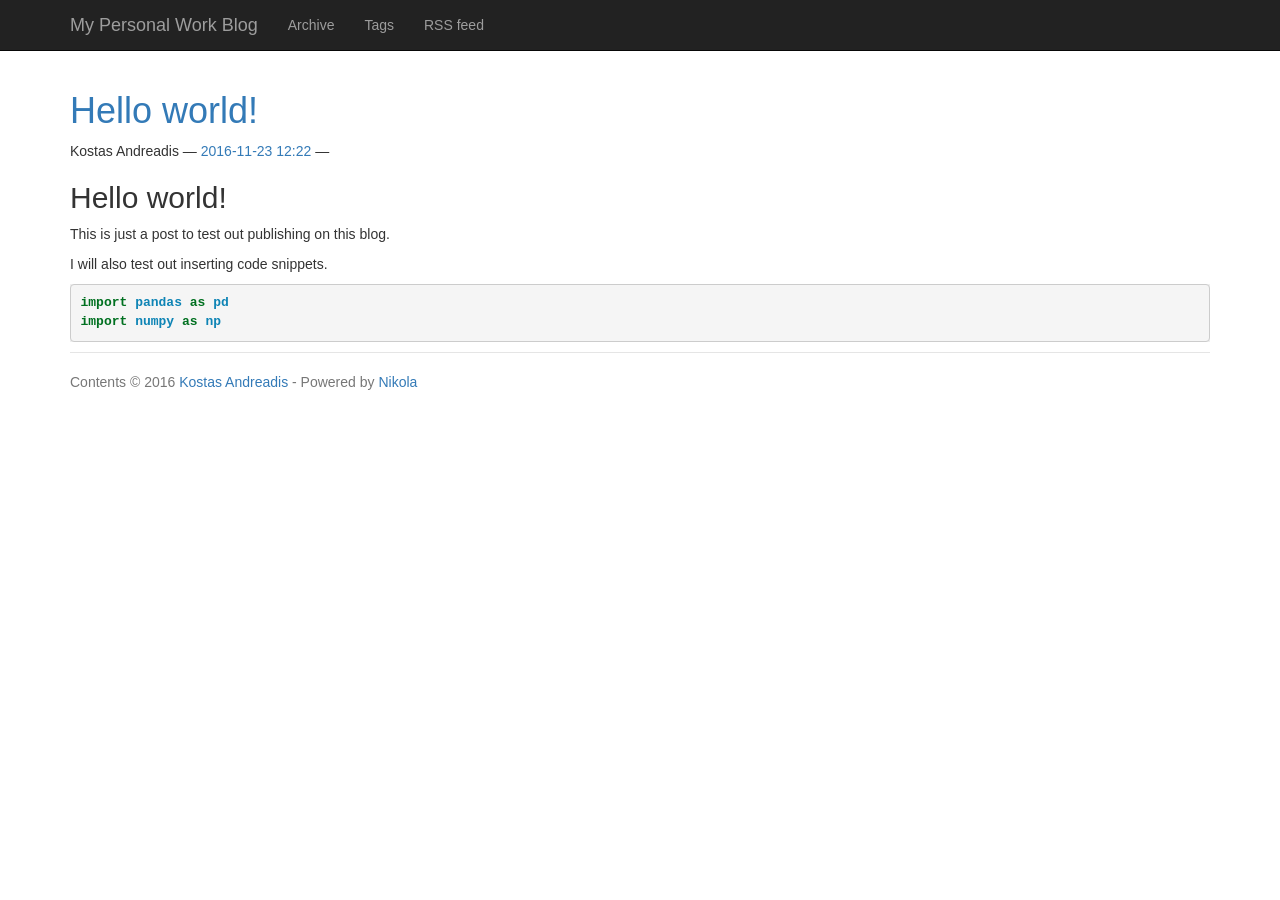
==== index.html @ 7d4afcfc "Nikola auto commit. Source commit: dacf2642b8cfb8284711e31832c5129d3dace726 Nikola version: 7.8.1" ====
<!DOCTYPE html>
<html prefix="og: http://ogp.me/ns# article: http://ogp.me/ns/article# " lang="en">
<head>
<meta charset="utf-8">
<meta name="description" content="Blogging about my work projects.">
<meta name="viewport" content="width=device-width, initial-scale=1">
<title>My Personal Work Blog</title>
<link href="assets/css/all-nocdn.css" rel="stylesheet" type="text/css">
<meta content="#5670d4" name="theme-color">
<link rel="alternate" type="application/rss+xml" title="RSS" href="rss.xml">
<link rel="canonical" href="https://kandread.github.io/">
<!--[if lt IE 9]><script src="assets/js/html5.js"></script><![endif]--><link rel="prefetch" href="posts/hello-world/" type="text/html">
</head>
<body>
<a href="#content" class="sr-only sr-only-focusable">Skip to main content</a>

<!-- Menubar -->

<nav class="navbar navbar-inverse navbar-static-top"><div class="container">
<!-- This keeps the margins nice -->
        <div class="navbar-header">
            <button type="button" class="navbar-toggle collapsed" data-toggle="collapse" data-target="#bs-navbar" aria-controls="bs-navbar" aria-expanded="false">
            <span class="sr-only">Toggle navigation</span>
            <span class="icon-bar"></span>
            <span class="icon-bar"></span>
            <span class="icon-bar"></span>
            </button>
            <a class="navbar-brand" href="https://kandread.github.io/">

                <span id="blog-title">My Personal Work Blog</span>
            </a>
        </div>
<!-- /.navbar-header -->
        <div class="collapse navbar-collapse" id="bs-navbar" aria-expanded="false">
            <ul class="nav navbar-nav">
<li>
<a href="archive.html">Archive</a>
                </li>
<li>
<a href="categories/">Tags</a>
                </li>
<li>
<a href="rss.xml">RSS feed</a>

                
            </li>
</ul>
<ul class="nav navbar-nav navbar-right"></ul>
</div>
<!-- /.navbar-collapse -->
    </div>
<!-- /.container -->
</nav><!-- End of Menubar --><div class="container" id="content" role="main">
    <div class="body-content">
        <!--Body content-->
        <div class="row">
            
            

    
<div class="postindex">
    <article class="h-entry post-text"><header><h1 class="p-name entry-title"><a href="posts/hello-world/" class="u-url">Hello world!</a></h1>
        <div class="metadata">
            <p class="byline author vcard"><span class="byline-name fn">
                Kostas Andreadis
            </span></p>
            <p class="dateline"><a href="posts/hello-world/" rel="bookmark"><time class="published dt-published" datetime="2016-11-23T12:22:58-08:00" title="2016-11-23 12:22">2016-11-23 12:22</time></a></p>
                <p class="commentline">
        


        </p>
</div>
    </header><div class="e-content entry-content">
    <div id="outline-container-sec-1" class="outline-2">
<h2 id="sec-1">Hello world!</h2>
<div class="outline-text-2" id="text-1">
<p>
This is just a post to test out publishing on this blog.
</p>

<p>
I will also test out inserting code snippets.
</p>
<div class="highlight"><pre><span></span><span class="kn">import</span> <span class="nn">pandas</span> <span class="kn">as</span> <span class="nn">pd</span>
<span class="kn">import</span> <span class="nn">numpy</span> <span class="kn">as</span> <span class="nn">np</span>
</pre></div>
</div>
</div>
    </div>
    </article>
</div>



        





        </div>
        <!--End of body content-->

        <footer id="footer">
            Contents © 2016         <a href="mailto:kandread@jpl.nasa.gov">Kostas Andreadis</a> - Powered by         <a href="https://getnikola.com" rel="nofollow">Nikola</a>         
            
        </footer>
</div>
</div>


            <script src="assets/js/all-nocdn.js"></script><script>$('a.image-reference:not(.islink) img:not(.islink)').parent().colorbox({rel:"gal",maxWidth:"100%",maxHeight:"100%",scalePhotos:true});</script><!-- fancy dates --><script>
    moment.locale("en");
    fancydates(0, "YYYY-MM-DD HH:mm");
    </script><!-- end fancy dates -->
</body>
</html>
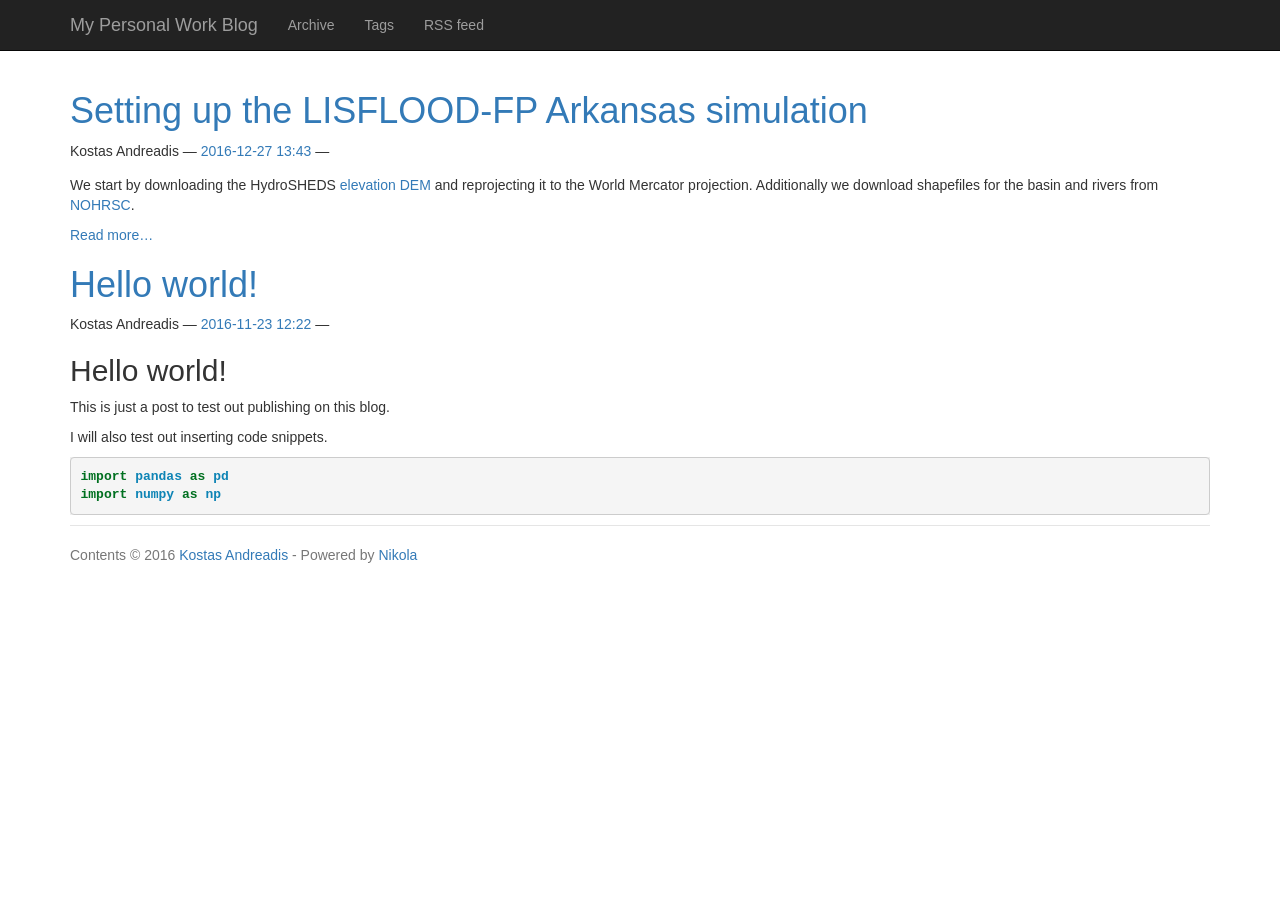
==== commit 6e9fb06e: "Nikola auto commit. Source commit: 75a4c5578ba6a57d012f65ddb4947129bf4feff3 Nikola version: 7.8.1" ====
--- a/index.html
+++ b/index.html
@@ -1,5 +1,8 @@
 <!DOCTYPE html>
-<html prefix="og: http://ogp.me/ns# article: http://ogp.me/ns/article# " lang="en">
+<html prefix="
+og: http://ogp.me/ns#
+article: http://ogp.me/ns/article#
+" lang="en">
 <head>
 <meta charset="utf-8">
 <meta name="description" content="Blogging about my work projects.">
@@ -9,7 +12,7 @@
 <meta content="#5670d4" name="theme-color">
 <link rel="alternate" type="application/rss+xml" title="RSS" href="rss.xml">
 <link rel="canonical" href="https://kandread.github.io/">
-<!--[if lt IE 9]><script src="assets/js/html5.js"></script><![endif]--><link rel="prefetch" href="posts/hello-world/" type="text/html">
+<!--[if lt IE 9]><script src="assets/js/html5.js"></script><![endif]--><link rel="prefetch" href="posts/Setting-up-the-LISFLOOD-FP-Arkansas-simulation/" type="text/html">
 </head>
 <body>
 <a href="#content" class="sr-only sr-only-focusable">Skip to main content</a>
@@ -55,23 +58,35 @@
         <!--Body content-->
         <div class="row">
             
-            
-
     
 <div class="postindex">
-    <article class="h-entry post-text"><header><h1 class="p-name entry-title"><a href="posts/hello-world/" class="u-url">Hello world!</a></h1>
+    <article class="h-entry post-text"><header><h1 class="p-name entry-title"><a href="posts/Setting-up-the-LISFLOOD-FP-Arkansas-simulation/" class="u-url">Setting up the LISFLOOD-FP Arkansas simulation</a></h1>
+        <div class="metadata">
+            <p class="byline author vcard"><span class="byline-name fn">
+                Kostas Andreadis
+            </span></p>
+            <p class="dateline"><a href="posts/Setting-up-the-LISFLOOD-FP-Arkansas-simulation/" rel="bookmark"><time class="published dt-published" datetime="2016-12-27T13:43:00-08:00" title="2016-12-27 13:43">2016-12-27 13:43</time></a></p>
+                <p class="commentline">        
+
+        </p>
+</div>
+    </header><div class="p-summary entry-summary">
+    <div>
+<p>We start by downloading the HydroSHEDS <a class="reference external" href="http://earlywarning.usgs.gov/hydrodata/sa_30s_zip_grid/na_dem_30s_grid.zip">elevation DEM</a> and reprojecting it to the World Mercator projection. Additionally we download shapefiles for the basin and rivers from <a class="reference external" href="http://www.nohrsc.noaa.gov/gisdatasets/">NOHRSC</a>.</p>
+<p class="more"><a href="posts/Setting-up-the-LISFLOOD-FP-Arkansas-simulation/">Read more…</a></p>
+</div>
+    </div>
+    </article><article class="h-entry post-text"><header><h1 class="p-name entry-title"><a href="posts/hello-world/" class="u-url">Hello world!</a></h1>
         <div class="metadata">
             <p class="byline author vcard"><span class="byline-name fn">
                 Kostas Andreadis
             </span></p>
             <p class="dateline"><a href="posts/hello-world/" rel="bookmark"><time class="published dt-published" datetime="2016-11-23T12:22:58-08:00" title="2016-11-23 12:22">2016-11-23 12:22</time></a></p>
-                <p class="commentline">
-        
-
+                <p class="commentline">        
 
         </p>
 </div>
-    </header><div class="e-content entry-content">
+    </header><div class="p-summary entry-summary">
     <div id="outline-container-sec-1" class="outline-2">
 <h2 id="sec-1">Hello world!</h2>
 <div class="outline-text-2" id="text-1">
@@ -91,12 +106,7 @@
     </article>
 </div>
 
-
-
         
-
-
-
 
 
         </div>
@@ -109,7 +119,6 @@
 </div>
 </div>
 
-
             <script src="assets/js/all-nocdn.js"></script><script>$('a.image-reference:not(.islink) img:not(.islink)').parent().colorbox({rel:"gal",maxWidth:"100%",maxHeight:"100%",scalePhotos:true});</script><!-- fancy dates --><script>
     moment.locale("en");
     fancydates(0, "YYYY-MM-DD HH:mm");
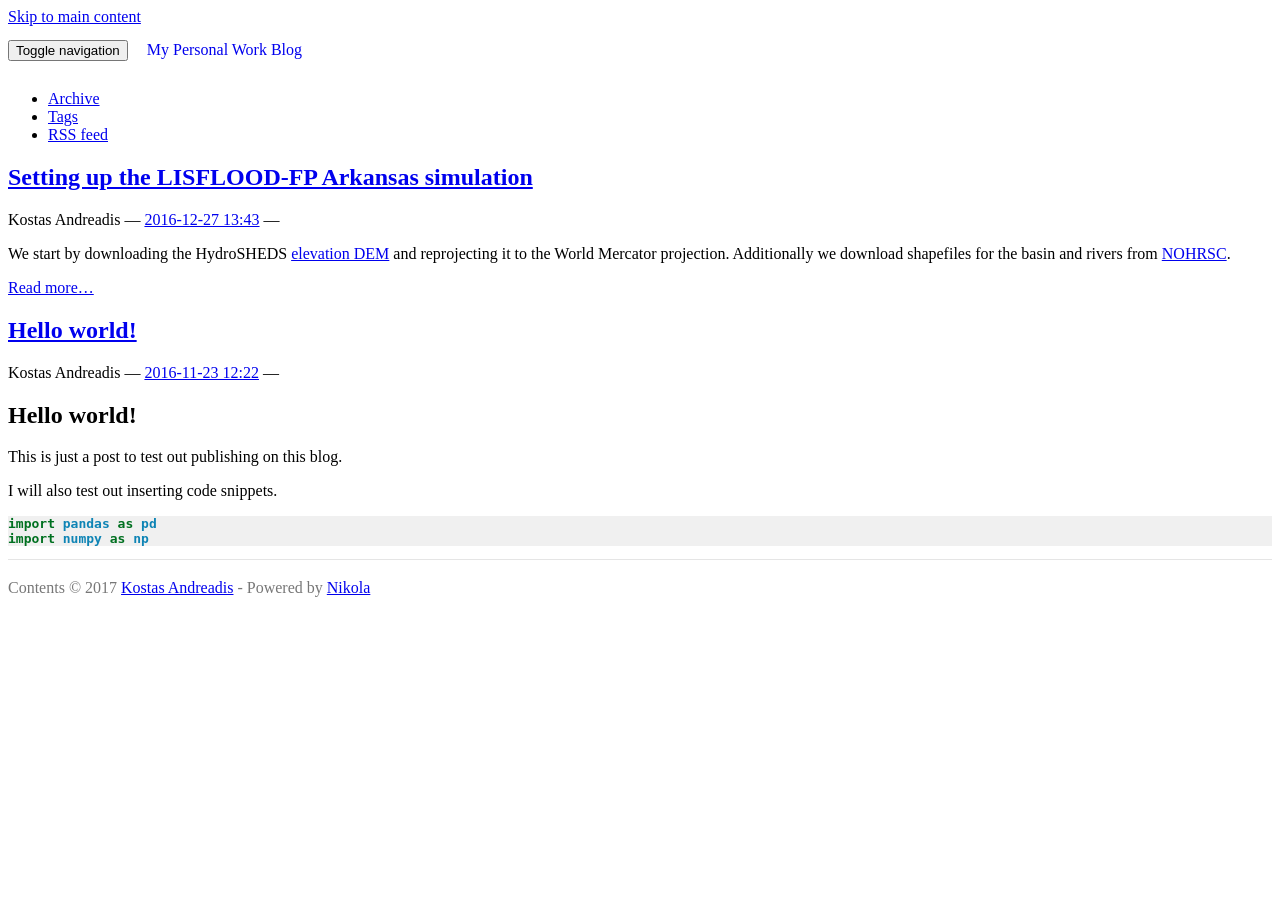
==== commit 45178a2b: "Nikola auto commit. Source commit: 9ade28f0e54c2b08a1e33cf500ad606d02d4f9c9 Nikola version: 7.8.3" ====
--- a/index.html
+++ b/index.html
@@ -8,8 +8,14 @@
 <meta name="description" content="Blogging about my work projects.">
 <meta name="viewport" content="width=device-width, initial-scale=1">
 <title>My Personal Work Blog</title>
-<link href="assets/css/all-nocdn.css" rel="stylesheet" type="text/css">
-<meta content="#5670d4" name="theme-color">
+<link href="assets/css/bootstrap.min.css" rel="stylesheet" type="text/css">
+<link href="assets/css/rst.css" rel="stylesheet" type="text/css">
+<link href="assets/css/code.css" rel="stylesheet" type="text/css">
+<link href="assets/css/colorbox.css" rel="stylesheet" type="text/css">
+<link href="assets/css/theme.css" rel="stylesheet" type="text/css">
+<link href="assets/css/custom.css" rel="stylesheet" type="text/css">
+<meta name="theme-color" content="#5670d4">
+<meta name="generator" content="Nikola (getnikola.com)">
 <link rel="alternate" type="application/rss+xml" title="RSS" href="rss.xml">
 <link rel="canonical" href="https://kandread.github.io/">
 <!--[if lt IE 9]><script src="assets/js/html5.js"></script><![endif]--><link rel="prefetch" href="posts/Setting-up-the-LISFLOOD-FP-Arkansas-simulation/" type="text/html">
@@ -113,13 +119,13 @@
         <!--End of body content-->
 
         <footer id="footer">
-            Contents © 2016         <a href="mailto:kandread@jpl.nasa.gov">Kostas Andreadis</a> - Powered by         <a href="https://getnikola.com" rel="nofollow">Nikola</a>         
+            Contents © 2017         <a href="mailto:kandread@jpl.nasa.gov">Kostas Andreadis</a> - Powered by         <a href="https://getnikola.com" rel="nofollow">Nikola</a>         
             
         </footer>
 </div>
 </div>
 
-            <script src="assets/js/all-nocdn.js"></script><script>$('a.image-reference:not(.islink) img:not(.islink)').parent().colorbox({rel:"gal",maxWidth:"100%",maxHeight:"100%",scalePhotos:true});</script><!-- fancy dates --><script>
+            <script src="assets/js/jquery.min.js"></script><script src="assets/js/bootstrap.min.js"></script><script src="assets/js/moment-with-locales.min.js"></script><script src="assets/js/fancydates.js"></script><script src="assets/js/jquery.colorbox-min.js"></script><script>$('a.image-reference:not(.islink) img:not(.islink)').parent().colorbox({rel:"gal",maxWidth:"100%",maxHeight:"100%",scalePhotos:true});</script><!-- fancy dates --><script>
     moment.locale("en");
     fancydates(0, "YYYY-MM-DD HH:mm");
     </script><!-- end fancy dates -->
--- a/assets/css/rst.css
+++ b/assets/css/rst.css
@@ -0,0 +1,330 @@
+/*
+:Author: David Goodger (goodger@python.org)
+:Id: $Id: html4css1.css 7614 2013-02-21 15:55:51Z milde $
+:Copyright: This stylesheet has been placed in the public domain.
+
+Default cascading style sheet for the HTML output of Docutils.
+
+See http://docutils.sf.net/docs/howto/html-stylesheets.html for how to
+customize this style sheet.
+*/
+
+/* used to remove borders from tables and images */
+.borderless, table.borderless td, table.borderless th {
+  border: 0 }
+
+table.borderless td, table.borderless th {
+  /* Override padding for "table.docutils td" with "! important".
+     The right padding separates the table cells. */
+  padding: 0 0.5em 0 0 ! important }
+
+.first {
+  /* Override more specific margin styles with "! important". */
+  margin-top: 0 ! important }
+
+.last, .with-subtitle {
+  margin-bottom: 0 ! important }
+
+.hidden {
+  display: none }
+
+a.toc-backref {
+  text-decoration: none ;
+  color: black }
+
+blockquote.epigraph {
+  margin: 2em 5em ; }
+
+object[type="image/svg+xml"], object[type="application/x-shockwave-flash"] {
+  overflow: hidden;
+}
+
+div.abstract {
+  margin: 2em 5em }
+
+div.abstract p.topic-title {
+  font-weight: bold ;
+  text-align: center }
+
+div.admonition, div.attention, div.caution, div.danger, div.error,
+div.hint, div.important, div.note, div.tip, div.warning, div.sidebar {
+/* stolen from Boostrap 3 (.panel .panel-default) */
+  margin-bottom: 20px;
+  background-color: #fff;
+  border: 1px solid #ddd;
+  border-radius: 4px;
+  -webkit-box-shadow: 0 1px 1px rgba(0, 0, 0, .05);
+          box-shadow: 0 1px 1px rgba(0, 0, 0, .05);
+  padding: 0 15px 15px 15px;
+}
+
+div.attention, div.caution, div.danger, div.error, div.warning {
+  /* stolen from Boostrap 3 (.panel .panel-danger) */
+  border-color: #EBCCD1;
+}
+
+div.admonition p.admonition-title, div.hint p.admonition-title,
+div.important p.admonition-title, div.note p.admonition-title,
+div.tip p.admonition-title, div.sidebar p.sidebar-title,
+div.attention p.admonition-title, div.caution p.admonition-title,
+div.danger p.admonition-title, div.error p.admonition-title,
+div.warning p.admonition-title {
+/* stolen from Boostrap 3 (.panel .panel-default .panel-heading) */
+  font-size: 16px;
+  color: #333;
+  background-color: #F5F5F5;
+  padding: 10px 15px;
+  margin-left: -15px;
+  margin-right: -15px;
+  border-bottom: 1px solid rgba(0, 0, 0, 0);
+  border-top-left-radius: 3px;
+  border-top-right-radius: 3px;
+  color: #333;
+  background-color: #F5F5F5;
+  border-color: #DDD;
+}
+
+div.attention p.admonition-title, div.caution p.admonition-title,
+div.danger p.admonition-title, div.error p.admonition-title,
+div.warning p.admonition-title {
+  /* stolen from Boostrap 3 (.panel .panel-danger) */
+  color: #A94442;
+  background-color: #F2DEDE;
+  border-color: #EBCCD1;
+}
+
+/* Uncomment (and remove this text!) to get reduced vertical space in
+   compound paragraphs.
+div.compound .compound-first, div.compound .compound-middle {
+  margin-bottom: 0.5em }
+
+div.compound .compound-last, div.compound .compound-middle {
+  margin-top: 0.5em }
+*/
+
+div.dedication {
+  margin: 2em 5em ;
+  text-align: center ;
+  font-style: italic }
+
+div.dedication p.topic-title {
+  font-weight: bold ;
+  font-style: normal }
+
+div.figure {
+  margin-left: 2em ;
+  margin-right: 2em }
+
+div.footer, div.header {
+  clear: both;
+  font-size: smaller }
+
+div.line-block {
+  display: block ;
+  margin-top: 1em ;
+  margin-bottom: 1em }
+
+div.line-block div.line-block {
+  margin-top: 0 ;
+  margin-bottom: 0 ;
+  margin-left: 1.5em }
+
+
+html[dir="rtl"] div.line-block div.line-block {
+  margin-top: 0 ;
+  margin-bottom: 0 ;
+  margin-right: 1.5em  ;
+  margin-left: 0  ;
+}
+
+div.sidebar {
+  margin-left: 2em;
+  min-height: 20px;
+  width: 40% ;
+  float: right ;
+  clear: right }
+
+div.sidebar p.rubric {
+  font-size: medium }
+
+div.system-messages {
+  margin: 5em }
+
+div.system-messages h1 {
+  color: #a94442 }
+
+div.system-message {
+  border: 1px solid #ebccd1;
+  padding: 1em }
+
+div.system-message p.system-message-title {
+  color: #a94442 ;
+  font-weight: bold }
+
+div.topic {
+  margin: 2em }
+
+img.align-left, .figure.align-left, object.align-left {
+  clear: left ;
+  float: left ;
+  margin-right: 1em }
+
+img.align-right, .figure.align-right, object.align-right {
+  clear: right ;
+  float: right ;
+  margin-left: 1em }
+
+img.align-center, .figure.align-center, object.align-center {
+  display: block;
+  margin-left: auto;
+  margin-right: auto;
+}
+
+.align-left {
+  text-align: left }
+
+.align-center {
+  clear: both ;
+  text-align: center }
+
+.align-right {
+  text-align: right }
+
+/* reset inner alignment in figures */
+.figure.align-right {
+  text-align: inherit }
+
+/* div.align-center * { */
+/*   text-align: left } */
+
+ol.simple, ul.simple {
+  margin-bottom: 1em }
+
+ol.arabic {
+  list-style: decimal }
+
+ol.loweralpha {
+  list-style: lower-alpha }
+
+ol.upperalpha {
+  list-style: upper-alpha }
+
+ol.lowerroman {
+  list-style: lower-roman }
+
+ol.upperroman {
+  list-style: upper-roman }
+
+p.attribution {
+  text-align: right ;
+  margin-left: 50% }
+
+p.caption {
+  font-style: italic }
+
+p.credits {
+  font-style: italic ;
+  font-size: smaller }
+
+p.label {
+  white-space: nowrap }
+
+p.rubric {
+  font-weight: bold ;
+  font-size: larger ;
+  color: maroon ;
+  text-align: center }
+
+p.sidebar-subtitle {
+  font-weight: bold }
+
+p.topic-title {
+  font-weight: bold }
+
+pre.address {
+  margin-bottom: 0 ;
+  margin-top: 0 ;
+  font: inherit }
+
+pre.code .ln { color: grey; } /* line numbers */
+/*
+pre.code, code { background-color: #eeeeee }
+pre.code .comment, code .comment { color: #5C6576 }
+pre.code .keyword, code .keyword { color: #3B0D06; font-weight: bold }
+pre.code .literal.string, code .literal.string { color: #0C5404 }
+pre.code .name.builtin, code .name.builtin { color: #352B84 }
+pre.code .deleted, code .deleted { background-color: #DEB0A1}
+pre.code .inserted, code .inserted { background-color: #A3D289}
+*/
+
+span.classifier {
+  font-style: italic }
+
+span.classifier-delimiter {
+  font-weight: bold }
+
+span.option {
+  white-space: nowrap }
+
+span.pre {
+  white-space: pre }
+
+span.problematic {
+  color: red }
+
+span.section-subtitle {
+  /* font-size relative to parent (h1..h6 element) */
+  font-size: 80% }
+
+table.citation {
+  border-left: solid 1px gray;
+  margin-left: 1px }
+
+table.docinfo {
+  margin: 2em 4em }
+
+table.docutils {
+  margin-top: 0.5em ;
+  margin-bottom: 0.5em }
+
+table.footnote {
+  border-left: solid 1px black;
+  margin-left: 1px }
+
+table.docutils td, table.docutils th,
+table.docinfo td, table.docinfo th {
+  padding-left: 0.5em ;
+  padding-right: 0.5em ;
+  vertical-align: top }
+
+table.docutils th.field-name, table.docinfo th.docinfo-name {
+  font-weight: bold ;
+  text-align: left ;
+  white-space: nowrap ;
+  padding-left: 0 }
+
+/* "booktabs" style (no vertical lines) */
+table.docutils.booktabs {
+  border: 0px;
+  border-top: 2px solid;
+  border-bottom: 2px solid;
+  border-collapse: collapse;
+}
+table.docutils.booktabs * {
+  border: 0px;
+}
+table.docutils.booktabs th {
+  border-bottom: thin solid;
+  text-align: left;
+}
+
+h1 tt.docutils, h2 tt.docutils, h3 tt.docutils,
+h4 tt.docutils, h5 tt.docutils, h6 tt.docutils {
+  font-size: 100% }
+
+ul.auto-toc {
+  list-style-type: none }
+
+a.footnote-reference {
+     line-height: 0px;
+}
--- a/assets/css/code.css
+++ b/assets/css/code.css
@@ -0,0 +1,71 @@
+/* code.css file generated by Nikola */
+pre.code .hll { background-color: #ffffcc }
+pre.code  { background: #f8f8f8; }
+pre.code .c { color: #408080; font-style: italic } /* Comment */
+pre.code .err { border: 1px solid #FF0000 } /* Error */
+pre.code .k { color: #008000; font-weight: bold } /* Keyword */
+pre.code .o { color: #666666 } /* Operator */
+pre.code .ch { color: #408080; font-style: italic } /* Comment.Hashbang */
+pre.code .cm { color: #408080; font-style: italic } /* Comment.Multiline */
+pre.code .cp { color: #BC7A00 } /* Comment.Preproc */
+pre.code .cpf { color: #408080; font-style: italic } /* Comment.PreprocFile */
+pre.code .c1 { color: #408080; font-style: italic } /* Comment.Single */
+pre.code .cs { color: #408080; font-style: italic } /* Comment.Special */
+pre.code .gd { color: #A00000 } /* Generic.Deleted */
+pre.code .ge { font-style: italic } /* Generic.Emph */
+pre.code .gr { color: #FF0000 } /* Generic.Error */
+pre.code .gh { color: #000080; font-weight: bold } /* Generic.Heading */
+pre.code .gi { color: #00A000 } /* Generic.Inserted */
+pre.code .go { color: #888888 } /* Generic.Output */
+pre.code .gp { color: #000080; font-weight: bold } /* Generic.Prompt */
+pre.code .gs { font-weight: bold } /* Generic.Strong */
+pre.code .gu { color: #800080; font-weight: bold } /* Generic.Subheading */
+pre.code .gt { color: #0044DD } /* Generic.Traceback */
+pre.code .kc { color: #008000; font-weight: bold } /* Keyword.Constant */
+pre.code .kd { color: #008000; font-weight: bold } /* Keyword.Declaration */
+pre.code .kn { color: #008000; font-weight: bold } /* Keyword.Namespace */
+pre.code .kp { color: #008000 } /* Keyword.Pseudo */
+pre.code .kr { color: #008000; font-weight: bold } /* Keyword.Reserved */
+pre.code .kt { color: #B00040 } /* Keyword.Type */
+pre.code .m { color: #666666 } /* Literal.Number */
+pre.code .s { color: #BA2121 } /* Literal.String */
+pre.code .na { color: #7D9029 } /* Name.Attribute */
+pre.code .nb { color: #008000 } /* Name.Builtin */
+pre.code .nc { color: #0000FF; font-weight: bold } /* Name.Class */
+pre.code .no { color: #880000 } /* Name.Constant */
+pre.code .nd { color: #AA22FF } /* Name.Decorator */
+pre.code .ni { color: #999999; font-weight: bold } /* Name.Entity */
+pre.code .ne { color: #D2413A; font-weight: bold } /* Name.Exception */
+pre.code .nf { color: #0000FF } /* Name.Function */
+pre.code .nl { color: #A0A000 } /* Name.Label */
+pre.code .nn { color: #0000FF; font-weight: bold } /* Name.Namespace */
+pre.code .nt { color: #008000; font-weight: bold } /* Name.Tag */
+pre.code .nv { color: #19177C } /* Name.Variable */
+pre.code .ow { color: #AA22FF; font-weight: bold } /* Operator.Word */
+pre.code .w { color: #bbbbbb } /* Text.Whitespace */
+pre.code .mb { color: #666666 } /* Literal.Number.Bin */
+pre.code .mf { color: #666666 } /* Literal.Number.Float */
+pre.code .mh { color: #666666 } /* Literal.Number.Hex */
+pre.code .mi { color: #666666 } /* Literal.Number.Integer */
+pre.code .mo { color: #666666 } /* Literal.Number.Oct */
+pre.code .sa { color: #BA2121 } /* Literal.String.Affix */
+pre.code .sb { color: #BA2121 } /* Literal.String.Backtick */
+pre.code .sc { color: #BA2121 } /* Literal.String.Char */
+pre.code .dl { color: #BA2121 } /* Literal.String.Delimiter */
+pre.code .sd { color: #BA2121; font-style: italic } /* Literal.String.Doc */
+pre.code .s2 { color: #BA2121 } /* Literal.String.Double */
+pre.code .se { color: #BB6622; font-weight: bold } /* Literal.String.Escape */
+pre.code .sh { color: #BA2121 } /* Literal.String.Heredoc */
+pre.code .si { color: #BB6688; font-weight: bold } /* Literal.String.Interpol */
+pre.code .sx { color: #008000 } /* Literal.String.Other */
+pre.code .sr { color: #BB6688 } /* Literal.String.Regex */
+pre.code .s1 { color: #BA2121 } /* Literal.String.Single */
+pre.code .ss { color: #19177C } /* Literal.String.Symbol */
+pre.code .bp { color: #008000 } /* Name.Builtin.Pseudo */
+pre.code .fm { color: #0000FF } /* Name.Function.Magic */
+pre.code .vc { color: #19177C } /* Name.Variable.Class */
+pre.code .vg { color: #19177C } /* Name.Variable.Global */
+pre.code .vi { color: #19177C } /* Name.Variable.Instance */
+pre.code .vm { color: #19177C } /* Name.Variable.Magic */
+pre.code .il { color: #666666 } /* Literal.Number.Integer.Long */
+table.codetable { width: 100%;} td.linenos {text-align: right; width: 4em;}
--- a/assets/css/colorbox.css
+++ b/assets/css/colorbox.css
@@ -0,0 +1,45 @@
+/*
+    Colorbox Core Style:
+    The following CSS is consistent between example themes and should not be altered.
+*/
+#colorbox, #cboxOverlay, #cboxWrapper{position:absolute; top:0; left:0; z-index:9999; overflow:hidden; -webkit-transform: translate3d(0,0,0);}
+#cboxWrapper {max-width:none;}
+#cboxOverlay{position:fixed; width:100%; height:100%;}
+#cboxMiddleLeft, #cboxBottomLeft{clear:left;}
+#cboxContent{position:relative;}
+#cboxLoadedContent{overflow:auto; -webkit-overflow-scrolling: touch;}
+#cboxTitle{margin:0;}
+#cboxLoadingOverlay, #cboxLoadingGraphic{position:absolute; top:0; left:0; width:100%; height:100%;}
+#cboxPrevious, #cboxNext, #cboxClose, #cboxSlideshow{cursor:pointer;}
+.cboxPhoto{float:left; margin:auto; border:0; display:block; max-width:none; -ms-interpolation-mode:bicubic;}
+.cboxIframe{width:100%; height:100%; display:block; border:0; padding:0; margin:0;}
+#colorbox, #cboxContent, #cboxLoadedContent{box-sizing:content-box; -moz-box-sizing:content-box; -webkit-box-sizing:content-box;}
+
+/* 
+    User Style:
+    Change the following styles to modify the appearance of Colorbox.  They are
+    ordered & tabbed in a way that represents the nesting of the generated HTML.
+*/
+#cboxOverlay{background:#000; opacity: 0.9; filter: alpha(opacity = 90);}
+#colorbox{outline:0;}
+    #cboxContent{margin-top:20px;background:#000;}
+        .cboxIframe{background:#fff;}
+        #cboxError{padding:50px; border:1px solid #ccc;}
+        #cboxLoadedContent{border:5px solid #000; background:#fff;}
+        #cboxTitle{position:absolute; top:-20px; left:0; color:#ccc;}
+        #cboxCurrent{position:absolute; top:-20px; right:0px; color:#ccc;}
+        #cboxLoadingGraphic{background:url(images/loading.gif) no-repeat center center;}
+
+        /* these elements are buttons, and may need to have additional styles reset to avoid unwanted base styles */
+        #cboxPrevious, #cboxNext, #cboxSlideshow, #cboxClose {border:0; padding:0; margin:0; overflow:visible; width:auto; background:none; }
+        
+        /* avoid outlines on :active (mouseclick), but preserve outlines on :focus (tabbed navigating) */
+        #cboxPrevious:active, #cboxNext:active, #cboxSlideshow:active, #cboxClose:active {outline:0;}
+        
+        #cboxSlideshow{position:absolute; top:-20px; right:90px; color:#fff;}
+        #cboxPrevious{position:absolute; top:50%; left:5px; margin-top:-32px; background:url(images/controls.png) no-repeat top left; width:28px; height:65px; text-indent:-9999px;}
+        #cboxPrevious:hover{background-position:bottom left;}
+        #cboxNext{position:absolute; top:50%; right:5px; margin-top:-32px; background:url(images/controls.png) no-repeat top right; width:28px; height:65px; text-indent:-9999px;}
+        #cboxNext:hover{background-position:bottom right;}
+        #cboxClose{position:absolute; top:5px; right:5px; display:block; background:url(images/controls.png) no-repeat top center; width:38px; height:19px; text-indent:-9999px;}
+        #cboxClose:hover{background-position:bottom center;}
--- a/assets/css/theme.css
+++ b/assets/css/theme.css
@@ -0,0 +1,215 @@
+#container {
+    width: 960px;
+    margin: 0 auto;
+}
+
+#contentcolumn {
+    max-width: 760px;
+}
+#q {
+    width: 150px;
+}
+
+img {
+    max-width: 90%;
+}
+
+.postbox {
+    border-bottom: 2px solid darkgrey;
+    margin-bottom: 12px;
+}
+
+.titlebox {
+    text-align: right;
+}
+
+#addthisbox {margin-bottom: 12px;}
+
+td.label {
+    /* Issue #290 */
+    background-color: inherit;
+}
+
+.footnote-reference {
+    /* Issue 290 */
+    vertical-align: super;
+    font-size: xx-small;
+}
+
+
+.caption {
+    /* Issue 292 */
+    text-align: center;
+    padding-top: 1em;
+}
+
+div.figure > img,
+div.figure > a > img {
+    /* Issue 292 */
+    display: block;
+    margin-left: auto;
+    margin-right: auto;
+}
+
+blockquote p, blockquote {
+  font-size: 17.5px;
+  font-weight: 300;
+  line-height: 1.25;
+}
+
+ul.bricks > li {
+    display: inline;
+    background-color: lightblue;
+    padding: 8px;
+    border-radius: 5px;
+    line-height: 3;
+    white-space:nowrap;
+    margin: 3px;
+}
+
+.at300b, .stMainServices, .stButton, .stButton_gradient {
+    box-sizing: content-box;
+}
+
+pre, pre code {
+    white-space: pre;
+    word-wrap: normal;
+    overflow: auto;
+}
+
+article.post-micro {
+    font-family: Georgia, 'Times New Roman', Times, serif;
+    font-size: 1.5em;
+}
+
+.image-block {
+    display: inline-block;
+}
+
+.flowr_row {
+    width: 100%;
+}
+
+.tags {
+    padding-left: 0;
+    margin-left: -5px;
+    list-style: none;
+    text-align: center;
+
+}
+
+.tags > li {
+    display: inline-block;
+    min-width: 10px;
+    padding: 3px 7px;
+    font-size: 12px;
+    font-weight: bold;
+    line-height: 1;
+    color: #fff;
+    text-align: center;
+    white-space: nowrap;
+    vertical-align: baseline;
+    background-color: #999;
+    border-radius: 10px;
+}
+
+.tags > li a {
+    color: #fff;
+}
+
+.metadata p:before,
+.postlist .listdate:after {
+    content: " — ";
+}
+
+.metadata p:first-of-type:before {
+    content: "";
+}
+
+.metadata p {
+    display: inline;
+}
+
+.posttranslations h3 {
+    display: inline;
+    font-size: 1em;
+    font-weight: bold;
+}
+
+.posttranslations h3:last-child {
+    display: none;
+}
+
+.entry-content {
+    margin-top: 1em;
+}
+
+.navbar-brand {
+    padding: 0 15px;
+}
+
+.navbar-brand #blog-title {
+    padding: 15px 0;
+    display: inline-block;
+}
+
+.navbar-brand #logo {
+    max-width: 100%;
+}
+
+.navbar-brand>img {
+    display: inline;
+}
+
+.row {
+    margin: 0;
+}
+
+/* for alignment with Bootstrap's .entry-content styling */
+.entry-summary {
+    margin-top: 1em;
+}
+
+/* Custom page footer */
+#footer {
+    padding-top: 19px;
+    color: #777;
+    border-top: 1px solid #e5e5e5;
+}
+
+.codetable {
+    table-layout: fixed;
+}
+
+.codetable pre {
+    overflow-x: scroll;
+}
+
+/* hat tip bootstrap/html5 boilerplate */
+@media print {
+    *, *:before, *:after {
+        font-family: Garamond, Junicode, serif;
+    }
+
+    body {
+        font-size: 12pt;
+    }
+
+    article .entry-title a[href]:after,
+    article .metadata a[href]:after,
+    article .tags a[href]:after {
+        content: "";
+    }
+
+    article .metadata .sourceline {
+        display: none;
+    }
+
+    article .metadata .linkline a[href]:after {
+        content: " (" attr(href) ")";
+    }
+
+    .navbar {
+        display: none;
+    }
+}
--- a/assets/css/custom.css
+++ b/assets/css/custom.css
@@ -0,0 +1,65 @@
+.highlight .hll { background-color: #ffffcc }
+.highlight  { background: #f0f0f0; }
+.highlight .c { color: #60a0b0; font-style: italic } /* Comment */
+.highlight .err { border: 1px solid #FF0000 } /* Error */
+.highlight .k { color: #007020; font-weight: bold } /* Keyword */
+.highlight .o { color: #666666 } /* Operator */
+.highlight .ch { color: #60a0b0; font-style: italic } /* Comment.Hashbang */
+.highlight .cm { color: #60a0b0; font-style: italic } /* Comment.Multiline */
+.highlight .cp { color: #007020 } /* Comment.Preproc */
+.highlight .cpf { color: #60a0b0; font-style: italic } /* Comment.PreprocFile */
+.highlight .c1 { color: #60a0b0; font-style: italic } /* Comment.Single */
+.highlight .cs { color: #60a0b0; background-color: #fff0f0 } /* Comment.Special */
+.highlight .gd { color: #A00000 } /* Generic.Deleted */
+.highlight .ge { font-style: italic } /* Generic.Emph */
+.highlight .gr { color: #FF0000 } /* Generic.Error */
+.highlight .gh { color: #000080; font-weight: bold } /* Generic.Heading */
+.highlight .gi { color: #00A000 } /* Generic.Inserted */
+.highlight .go { color: #888888 } /* Generic.Output */
+.highlight .gp { color: #c65d09; font-weight: bold } /* Generic.Prompt */
+.highlight .gs { font-weight: bold } /* Generic.Strong */
+.highlight .gu { color: #800080; font-weight: bold } /* Generic.Subheading */
+.highlight .gt { color: #0044DD } /* Generic.Traceback */
+.highlight .kc { color: #007020; font-weight: bold } /* Keyword.Constant */
+.highlight .kd { color: #007020; font-weight: bold } /* Keyword.Declaration */
+.highlight .kn { color: #007020; font-weight: bold } /* Keyword.Namespace */
+.highlight .kp { color: #007020 } /* Keyword.Pseudo */
+.highlight .kr { color: #007020; font-weight: bold } /* Keyword.Reserved */
+.highlight .kt { color: #902000 } /* Keyword.Type */
+.highlight .m { color: #40a070 } /* Literal.Number */
+.highlight .s { color: #4070a0 } /* Literal.String */
+.highlight .na { color: #4070a0 } /* Name.Attribute */
+.highlight .nb { color: #007020 } /* Name.Builtin */
+.highlight .nc { color: #0e84b5; font-weight: bold } /* Name.Class */
+.highlight .no { color: #60add5 } /* Name.Constant */
+.highlight .nd { color: #555555; font-weight: bold } /* Name.Decorator */
+.highlight .ni { color: #d55537; font-weight: bold } /* Name.Entity */
+.highlight .ne { color: #007020 } /* Name.Exception */
+.highlight .nf { color: #06287e } /* Name.Function */
+.highlight .nl { color: #002070; font-weight: bold } /* Name.Label */
+.highlight .nn { color: #0e84b5; font-weight: bold } /* Name.Namespace */
+.highlight .nt { color: #062873; font-weight: bold } /* Name.Tag */
+.highlight .nv { color: #bb60d5 } /* Name.Variable */
+.highlight .ow { color: #007020; font-weight: bold } /* Operator.Word */
+.highlight .w { color: #bbbbbb } /* Text.Whitespace */
+.highlight .mb { color: #40a070 } /* Literal.Number.Bin */
+.highlight .mf { color: #40a070 } /* Literal.Number.Float */
+.highlight .mh { color: #40a070 } /* Literal.Number.Hex */
+.highlight .mi { color: #40a070 } /* Literal.Number.Integer */
+.highlight .mo { color: #40a070 } /* Literal.Number.Oct */
+.highlight .sb { color: #4070a0 } /* Literal.String.Backtick */
+.highlight .sc { color: #4070a0 } /* Literal.String.Char */
+.highlight .sd { color: #4070a0; font-style: italic } /* Literal.String.Doc */
+.highlight .s2 { color: #4070a0 } /* Literal.String.Double */
+.highlight .se { color: #4070a0; font-weight: bold } /* Literal.String.Escape */
+.highlight .sh { color: #4070a0 } /* Literal.String.Heredoc */
+.highlight .si { color: #70a0d0; font-style: italic } /* Literal.String.Interpol */
+.highlight .sx { color: #c65d09 } /* Literal.String.Other */
+.highlight .sr { color: #235388 } /* Literal.String.Regex */
+.highlight .s1 { color: #4070a0 } /* Literal.String.Single */
+.highlight .ss { color: #517918 } /* Literal.String.Symbol */
+.highlight .bp { color: #007020 } /* Name.Builtin.Pseudo */
+.highlight .vc { color: #bb60d5 } /* Name.Variable.Class */
+.highlight .vg { color: #bb60d5 } /* Name.Variable.Global */
+.highlight .vi { color: #bb60d5 } /* Name.Variable.Instance */
+.highlight .il { color: #40a070 } /* Literal.Number.Integer.Long */
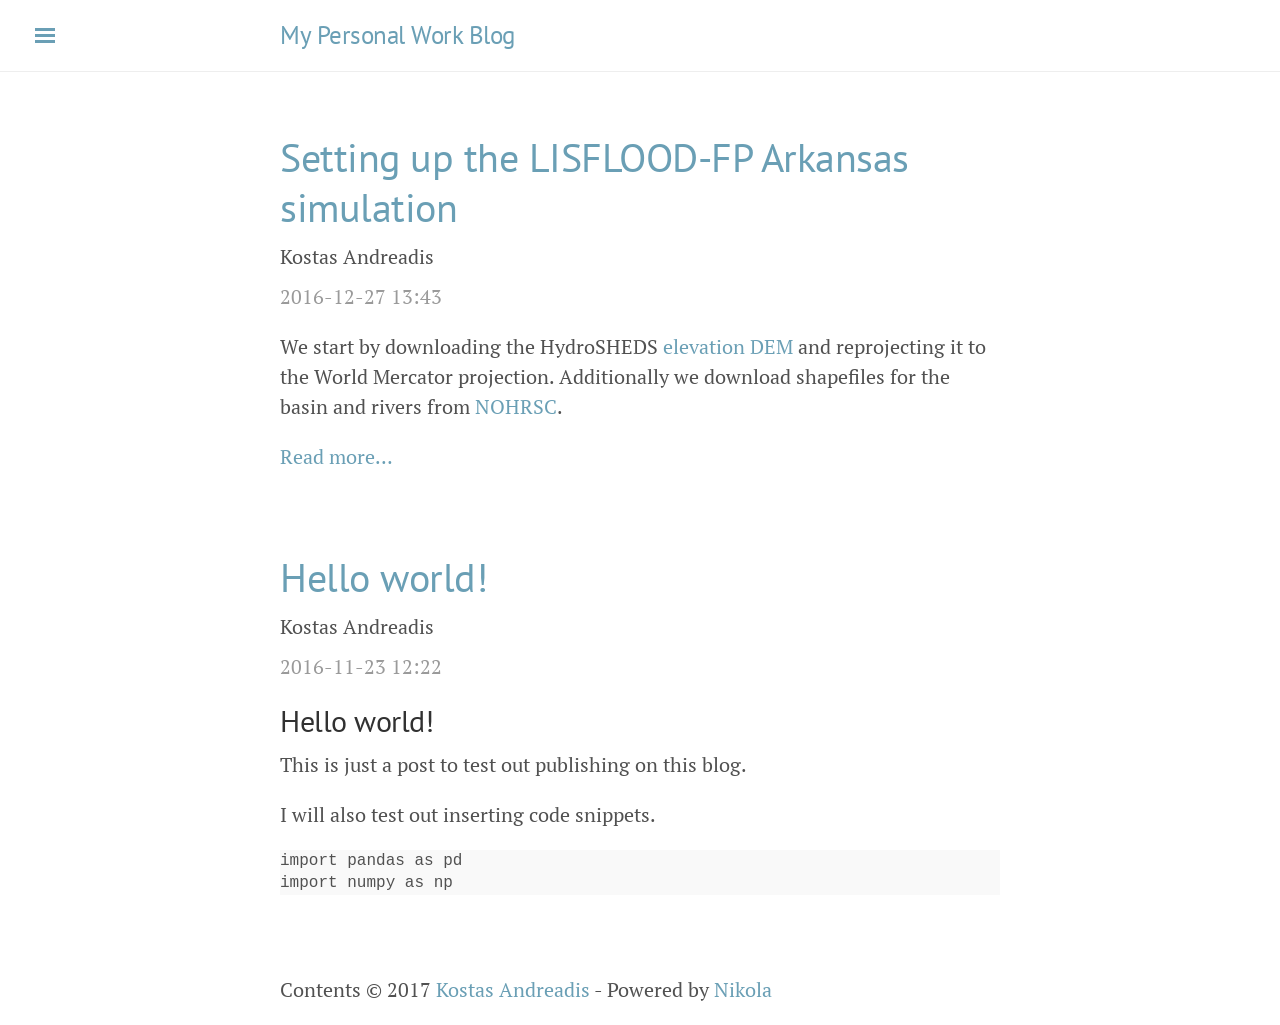
==== commit 0ce47771: "Nikola auto commit. Source commit: 6dc133fd7be612f50c2969de453d80a5b85aaa6b Nikola version: 7.8.3" ====
--- a/index.html
+++ b/index.html
@@ -1,78 +1,58 @@
 <!DOCTYPE html>
-<html prefix="
-og: http://ogp.me/ns#
-article: http://ogp.me/ns/article#
-" lang="en">
+<html prefix="og: http://ogp.me/ns# article: http://ogp.me/ns/article# " vocab="http://ogp.me/ns" lang="en">
 <head>
 <meta charset="utf-8">
 <meta name="description" content="Blogging about my work projects.">
-<meta name="viewport" content="width=device-width, initial-scale=1">
-<title>My Personal Work Blog</title>
-<link href="assets/css/bootstrap.min.css" rel="stylesheet" type="text/css">
-<link href="assets/css/rst.css" rel="stylesheet" type="text/css">
-<link href="assets/css/code.css" rel="stylesheet" type="text/css">
-<link href="assets/css/colorbox.css" rel="stylesheet" type="text/css">
-<link href="assets/css/theme.css" rel="stylesheet" type="text/css">
-<link href="assets/css/custom.css" rel="stylesheet" type="text/css">
-<meta name="theme-color" content="#5670d4">
-<meta name="generator" content="Nikola (getnikola.com)">
+<meta name="viewport" content="width=device-width">
+<title>My Personal Work Blog | My Personal Work Blog</title>
+<link href="assets/css/all.css" rel="stylesheet" type="text/css">
+<link rel="stylesheet" href="//fonts.googleapis.com/css?family=PT+Serif:400,400italic,700%7CPT+Sans:400">
 <link rel="alternate" type="application/rss+xml" title="RSS" href="rss.xml">
 <link rel="canonical" href="https://kandread.github.io/">
 <!--[if lt IE 9]><script src="assets/js/html5.js"></script><![endif]--><link rel="prefetch" href="posts/Setting-up-the-LISFLOOD-FP-Arkansas-simulation/" type="text/html">
 </head>
-<body>
-<a href="#content" class="sr-only sr-only-focusable">Skip to main content</a>
+<body class="theme-base-0d">
+    <a href="#content" class="sr-only sr-only-focusable">Skip to main content</a>
+    <!-- Target for toggling the sidebar `.sidebar-checkbox` is for regular
+            styles, `#sidebar-checkbox` for behavior. -->
+    <input type="checkbox" class="sidebar-checkbox" id="sidebar-checkbox"><!-- Toggleable sidebar --><div class="sidebar" id="sidebar">
+        <div class="sidebar-item">
+            <p>A reserved <a href="https://getnikola.com" target="_blank">Nikola</a> theme that places the utmost gravity on content with a hidden drawer. Made by <a href="https://twitter.com/mdo" target="_blank">@mdo</a> for Jekyll,
+            ported to Nikola by <a href="https://twitter.com/ralsina" target="_blank">@ralsina</a>.</p>
+        </div>
+        
+    <nav id="menu" role="navigation" class="sidebar-nav"><a class="sidebar-nav-item" href="archive.html">Archive</a>
+        <a class="sidebar-nav-item" href="categories/">Tags</a>
+        <a class="sidebar-nav-item" href="rss.xml">RSS feed</a>
+    
+    
+    </nav>
+</div>
 
-<!-- Menubar -->
+    <!-- Wrap is the content to shift when toggling the sidebar. We wrap the
+         content to avoid any CSS collisions with our real content. -->
+    <div class="wrap">
+      <div class="masthead">
+        <div class="container">
+          
+    <h3 id="brand" class="masthead-title">
+      <a href="https://kandread.github.io/" title="My Personal Work Blog" rel="home">My Personal Work Blog</a>
+    </h3>
 
-<nav class="navbar navbar-inverse navbar-static-top"><div class="container">
-<!-- This keeps the margins nice -->
-        <div class="navbar-header">
-            <button type="button" class="navbar-toggle collapsed" data-toggle="collapse" data-target="#bs-navbar" aria-controls="bs-navbar" aria-expanded="false">
-            <span class="sr-only">Toggle navigation</span>
-            <span class="icon-bar"></span>
-            <span class="icon-bar"></span>
-            <span class="icon-bar"></span>
-            </button>
-            <a class="navbar-brand" href="https://kandread.github.io/">
+        </div>
+      </div>
 
-                <span id="blog-title">My Personal Work Blog</span>
-            </a>
-        </div>
-<!-- /.navbar-header -->
-        <div class="collapse navbar-collapse" id="bs-navbar" aria-expanded="false">
-            <ul class="nav navbar-nav">
-<li>
-<a href="archive.html">Archive</a>
-                </li>
-<li>
-<a href="categories/">Tags</a>
-                </li>
-<li>
-<a href="rss.xml">RSS feed</a>
+      <div class="container content" id="content">
+        
 
-                
-            </li>
-</ul>
-<ul class="nav navbar-nav navbar-right"></ul>
-</div>
-<!-- /.navbar-collapse -->
-    </div>
-<!-- /.container -->
-</nav><!-- End of Menubar --><div class="container" id="content" role="main">
-    <div class="body-content">
-        <!--Body content-->
-        <div class="row">
-            
-    
-<div class="postindex">
-    <article class="h-entry post-text"><header><h1 class="p-name entry-title"><a href="posts/Setting-up-the-LISFLOOD-FP-Arkansas-simulation/" class="u-url">Setting up the LISFLOOD-FP Arkansas simulation</a></h1>
+<div class="posts">
+    <article class="post h-entry post-text"><header><h1 class="post-title p-name"><a href="posts/Setting-up-the-LISFLOOD-FP-Arkansas-simulation/" class="u-url">Setting up the LISFLOOD-FP Arkansas simulation</a></h1>
         <div class="metadata">
-            <p class="byline author vcard"><span class="byline-name fn">
-                Kostas Andreadis
-            </span></p>
-            <p class="dateline"><a href="posts/Setting-up-the-LISFLOOD-FP-Arkansas-simulation/" rel="bookmark"><time class="published dt-published" datetime="2016-12-27T13:43:00-08:00" title="2016-12-27 13:43">2016-12-27 13:43</time></a></p>
-                <p class="commentline">        
+            <p class="byline author vcard"><span class="byline-name fn">Kostas Andreadis</span></p>
+            <p class="dateline"><a href="posts/Setting-up-the-LISFLOOD-FP-Arkansas-simulation/" rel="bookmark"><time class="post-date published dt-published" datetime="2016-12-27T13:43:00-08:00" title="2016-12-27 13:43">2016-12-27 13:43</time></a></p>
+                <p class="commentline">
+        
+
 
         </p>
 </div>
@@ -82,13 +62,13 @@
 <p class="more"><a href="posts/Setting-up-the-LISFLOOD-FP-Arkansas-simulation/">Read more…</a></p>
 </div>
     </div>
-    </article><article class="h-entry post-text"><header><h1 class="p-name entry-title"><a href="posts/hello-world/" class="u-url">Hello world!</a></h1>
+    </article><article class="post h-entry post-text"><header><h1 class="post-title p-name"><a href="posts/hello-world/" class="u-url">Hello world!</a></h1>
         <div class="metadata">
-            <p class="byline author vcard"><span class="byline-name fn">
-                Kostas Andreadis
-            </span></p>
-            <p class="dateline"><a href="posts/hello-world/" rel="bookmark"><time class="published dt-published" datetime="2016-11-23T12:22:58-08:00" title="2016-11-23 12:22">2016-11-23 12:22</time></a></p>
-                <p class="commentline">        
+            <p class="byline author vcard"><span class="byline-name fn">Kostas Andreadis</span></p>
+            <p class="dateline"><a href="posts/hello-world/" rel="bookmark"><time class="post-date published dt-published" datetime="2016-11-23T12:22:58-08:00" title="2016-11-23 12:22">2016-11-23 12:22</time></a></p>
+                <p class="commentline">
+        
+
 
         </p>
 </div>
@@ -112,20 +92,25 @@
     </article>
 </div>
 
+
+
         
 
 
-        </div>
-        <!--End of body content-->
 
-        <footer id="footer">
-            Contents © 2017         <a href="mailto:kandread@jpl.nasa.gov">Kostas Andreadis</a> - Powered by         <a href="https://getnikola.com" rel="nofollow">Nikola</a>         
+
+
+        
+        <footer id="footer"><p>Contents © 2017         <a href="mailto:kandread@jpl.nasa.gov">Kostas Andreadis</a> - Powered by         <a href="https://getnikola.com" rel="nofollow">Nikola</a>         </p>
             
         </footer>
 </div>
-</div>
-
-            <script src="assets/js/jquery.min.js"></script><script src="assets/js/bootstrap.min.js"></script><script src="assets/js/moment-with-locales.min.js"></script><script src="assets/js/fancydates.js"></script><script src="assets/js/jquery.colorbox-min.js"></script><script>$('a.image-reference:not(.islink) img:not(.islink)').parent().colorbox({rel:"gal",maxWidth:"100%",maxHeight:"100%",scalePhotos:true});</script><!-- fancy dates --><script>
+    </div>
+    <label for="sidebar-checkbox" class="sidebar-toggle"></label>
+    
+    
+    
+            <script src="assets/js/all-nocdn.js"></script><!-- fancy dates --><script>
     moment.locale("en");
     fancydates(0, "YYYY-MM-DD HH:mm");
     </script><!-- end fancy dates -->
--- a/assets/css/all.css
+++ b/assets/css/all.css
@@ -0,0 +1,1577 @@
+/*
+:Author: David Goodger (goodger@python.org)
+:Id: $Id: html4css1.css 7614 2013-02-21 15:55:51Z milde $
+:Copyright: This stylesheet has been placed in the public domain.
+
+Default cascading style sheet for the HTML output of Docutils.
+
+See http://docutils.sf.net/docs/howto/html-stylesheets.html for how to
+customize this style sheet.
+*/
+
+/* used to remove borders from tables and images */
+.borderless, table.borderless td, table.borderless th {
+  border: 0 }
+
+table.borderless td, table.borderless th {
+  /* Override padding for "table.docutils td" with "! important".
+     The right padding separates the table cells. */
+  padding: 0 0.5em 0 0 ! important }
+
+.first {
+  /* Override more specific margin styles with "! important". */
+  margin-top: 0 ! important }
+
+.last, .with-subtitle {
+  margin-bottom: 0 ! important }
+
+.hidden {
+  display: none }
+
+a.toc-backref {
+  text-decoration: none ;
+  color: black }
+
+blockquote.epigraph {
+  margin: 2em 5em ; }
+
+object[type="image/svg+xml"], object[type="application/x-shockwave-flash"] {
+  overflow: hidden;
+}
+
+div.abstract {
+  margin: 2em 5em }
+
+div.abstract p.topic-title {
+  font-weight: bold ;
+  text-align: center }
+
+div.admonition, div.attention, div.caution, div.danger, div.error,
+div.hint, div.important, div.note, div.tip, div.warning, div.sidebar {
+/* stolen from Boostrap 3 (.panel .panel-default) */
+  margin-bottom: 20px;
+  background-color: #fff;
+  border: 1px solid #ddd;
+  border-radius: 4px;
+  -webkit-box-shadow: 0 1px 1px rgba(0, 0, 0, .05);
+          box-shadow: 0 1px 1px rgba(0, 0, 0, .05);
+  padding: 0 15px 15px 15px;
+}
+
+div.attention, div.caution, div.danger, div.error, div.warning {
+  /* stolen from Boostrap 3 (.panel .panel-danger) */
+  border-color: #EBCCD1;
+}
+
+div.admonition p.admonition-title, div.hint p.admonition-title,
+div.important p.admonition-title, div.note p.admonition-title,
+div.tip p.admonition-title, div.sidebar p.sidebar-title,
+div.attention p.admonition-title, div.caution p.admonition-title,
+div.danger p.admonition-title, div.error p.admonition-title,
+div.warning p.admonition-title {
+/* stolen from Boostrap 3 (.panel .panel-default .panel-heading) */
+  font-size: 16px;
+  color: #333;
+  background-color: #F5F5F5;
+  padding: 10px 15px;
+  margin-left: -15px;
+  margin-right: -15px;
+  border-bottom: 1px solid rgba(0, 0, 0, 0);
+  border-top-left-radius: 3px;
+  border-top-right-radius: 3px;
+  color: #333;
+  background-color: #F5F5F5;
+  border-color: #DDD;
+}
+
+div.attention p.admonition-title, div.caution p.admonition-title,
+div.danger p.admonition-title, div.error p.admonition-title,
+div.warning p.admonition-title {
+  /* stolen from Boostrap 3 (.panel .panel-danger) */
+  color: #A94442;
+  background-color: #F2DEDE;
+  border-color: #EBCCD1;
+}
+
+/* Uncomment (and remove this text!) to get reduced vertical space in
+   compound paragraphs.
+div.compound .compound-first, div.compound .compound-middle {
+  margin-bottom: 0.5em }
+
+div.compound .compound-last, div.compound .compound-middle {
+  margin-top: 0.5em }
+*/
+
+div.dedication {
+  margin: 2em 5em ;
+  text-align: center ;
+  font-style: italic }
+
+div.dedication p.topic-title {
+  font-weight: bold ;
+  font-style: normal }
+
+div.figure {
+  margin-left: 2em ;
+  margin-right: 2em }
+
+div.footer, div.header {
+  clear: both;
+  font-size: smaller }
+
+div.line-block {
+  display: block ;
+  margin-top: 1em ;
+  margin-bottom: 1em }
+
+div.line-block div.line-block {
+  margin-top: 0 ;
+  margin-bottom: 0 ;
+  margin-left: 1.5em }
+
+
+html[dir="rtl"] div.line-block div.line-block {
+  margin-top: 0 ;
+  margin-bottom: 0 ;
+  margin-right: 1.5em  ;
+  margin-left: 0  ;
+}
+
+div.sidebar {
+  margin-left: 2em;
+  min-height: 20px;
+  width: 40% ;
+  float: right ;
+  clear: right }
+
+div.sidebar p.rubric {
+  font-size: medium }
+
+div.system-messages {
+  margin: 5em }
+
+div.system-messages h1 {
+  color: #a94442 }
+
+div.system-message {
+  border: 1px solid #ebccd1;
+  padding: 1em }
+
+div.system-message p.system-message-title {
+  color: #a94442 ;
+  font-weight: bold }
+
+div.topic {
+  margin: 2em }
+
+img.align-left, .figure.align-left, object.align-left {
+  clear: left ;
+  float: left ;
+  margin-right: 1em }
+
+img.align-right, .figure.align-right, object.align-right {
+  clear: right ;
+  float: right ;
+  margin-left: 1em }
+
+img.align-center, .figure.align-center, object.align-center {
+  display: block;
+  margin-left: auto;
+  margin-right: auto;
+}
+
+.align-left {
+  text-align: left }
+
+.align-center {
+  clear: both ;
+  text-align: center }
+
+.align-right {
+  text-align: right }
+
+/* reset inner alignment in figures */
+.figure.align-right {
+  text-align: inherit }
+
+/* div.align-center * { */
+/*   text-align: left } */
+
+ol.simple, ul.simple {
+  margin-bottom: 1em }
+
+ol.arabic {
+  list-style: decimal }
+
+ol.loweralpha {
+  list-style: lower-alpha }
+
+ol.upperalpha {
+  list-style: upper-alpha }
+
+ol.lowerroman {
+  list-style: lower-roman }
+
+ol.upperroman {
+  list-style: upper-roman }
+
+p.attribution {
+  text-align: right ;
+  margin-left: 50% }
+
+p.caption {
+  font-style: italic }
+
+p.credits {
+  font-style: italic ;
+  font-size: smaller }
+
+p.label {
+  white-space: nowrap }
+
+p.rubric {
+  font-weight: bold ;
+  font-size: larger ;
+  color: maroon ;
+  text-align: center }
+
+p.sidebar-subtitle {
+  font-weight: bold }
+
+p.topic-title {
+  font-weight: bold }
+
+pre.address {
+  margin-bottom: 0 ;
+  margin-top: 0 ;
+  font: inherit }
+
+pre.code .ln { color: grey; } /* line numbers */
+/*
+pre.code, code { background-color: #eeeeee }
+pre.code .comment, code .comment { color: #5C6576 }
+pre.code .keyword, code .keyword { color: #3B0D06; font-weight: bold }
+pre.code .literal.string, code .literal.string { color: #0C5404 }
+pre.code .name.builtin, code .name.builtin { color: #352B84 }
+pre.code .deleted, code .deleted { background-color: #DEB0A1}
+pre.code .inserted, code .inserted { background-color: #A3D289}
+*/
+
+span.classifier {
+  font-style: italic }
+
+span.classifier-delimiter {
+  font-weight: bold }
+
+span.option {
+  white-space: nowrap }
+
+span.pre {
+  white-space: pre }
+
+span.problematic {
+  color: red }
+
+span.section-subtitle {
+  /* font-size relative to parent (h1..h6 element) */
+  font-size: 80% }
+
+table.citation {
+  border-left: solid 1px gray;
+  margin-left: 1px }
+
+table.docinfo {
+  margin: 2em 4em }
+
+table.docutils {
+  margin-top: 0.5em ;
+  margin-bottom: 0.5em }
+
+table.footnote {
+  border-left: solid 1px black;
+  margin-left: 1px }
+
+table.docutils td, table.docutils th,
+table.docinfo td, table.docinfo th {
+  padding-left: 0.5em ;
+  padding-right: 0.5em ;
+  vertical-align: top }
+
+table.docutils th.field-name, table.docinfo th.docinfo-name {
+  font-weight: bold ;
+  text-align: left ;
+  white-space: nowrap ;
+  padding-left: 0 }
+
+/* "booktabs" style (no vertical lines) */
+table.docutils.booktabs {
+  border: 0px;
+  border-top: 2px solid;
+  border-bottom: 2px solid;
+  border-collapse: collapse;
+}
+table.docutils.booktabs * {
+  border: 0px;
+}
+table.docutils.booktabs th {
+  border-bottom: thin solid;
+  text-align: left;
+}
+
+h1 tt.docutils, h2 tt.docutils, h3 tt.docutils,
+h4 tt.docutils, h5 tt.docutils, h6 tt.docutils {
+  font-size: 100% }
+
+ul.auto-toc {
+  list-style-type: none }
+
+a.footnote-reference {
+     line-height: 0px;
+}
+
+/* code.css file generated by Nikola */
+pre.code .hll { background-color: #ffffcc }
+pre.code  { background: #f8f8f8; }
+pre.code .c { color: #408080; font-style: italic } /* Comment */
+pre.code .err { border: 1px solid #FF0000 } /* Error */
+pre.code .k { color: #008000; font-weight: bold } /* Keyword */
+pre.code .o { color: #666666 } /* Operator */
+pre.code .ch { color: #408080; font-style: italic } /* Comment.Hashbang */
+pre.code .cm { color: #408080; font-style: italic } /* Comment.Multiline */
+pre.code .cp { color: #BC7A00 } /* Comment.Preproc */
+pre.code .cpf { color: #408080; font-style: italic } /* Comment.PreprocFile */
+pre.code .c1 { color: #408080; font-style: italic } /* Comment.Single */
+pre.code .cs { color: #408080; font-style: italic } /* Comment.Special */
+pre.code .gd { color: #A00000 } /* Generic.Deleted */
+pre.code .ge { font-style: italic } /* Generic.Emph */
+pre.code .gr { color: #FF0000 } /* Generic.Error */
+pre.code .gh { color: #000080; font-weight: bold } /* Generic.Heading */
+pre.code .gi { color: #00A000 } /* Generic.Inserted */
+pre.code .go { color: #888888 } /* Generic.Output */
+pre.code .gp { color: #000080; font-weight: bold } /* Generic.Prompt */
+pre.code .gs { font-weight: bold } /* Generic.Strong */
+pre.code .gu { color: #800080; font-weight: bold } /* Generic.Subheading */
+pre.code .gt { color: #0044DD } /* Generic.Traceback */
+pre.code .kc { color: #008000; font-weight: bold } /* Keyword.Constant */
+pre.code .kd { color: #008000; font-weight: bold } /* Keyword.Declaration */
+pre.code .kn { color: #008000; font-weight: bold } /* Keyword.Namespace */
+pre.code .kp { color: #008000 } /* Keyword.Pseudo */
+pre.code .kr { color: #008000; font-weight: bold } /* Keyword.Reserved */
+pre.code .kt { color: #B00040 } /* Keyword.Type */
+pre.code .m { color: #666666 } /* Literal.Number */
+pre.code .s { color: #BA2121 } /* Literal.String */
+pre.code .na { color: #7D9029 } /* Name.Attribute */
+pre.code .nb { color: #008000 } /* Name.Builtin */
+pre.code .nc { color: #0000FF; font-weight: bold } /* Name.Class */
+pre.code .no { color: #880000 } /* Name.Constant */
+pre.code .nd { color: #AA22FF } /* Name.Decorator */
+pre.code .ni { color: #999999; font-weight: bold } /* Name.Entity */
+pre.code .ne { color: #D2413A; font-weight: bold } /* Name.Exception */
+pre.code .nf { color: #0000FF } /* Name.Function */
+pre.code .nl { color: #A0A000 } /* Name.Label */
+pre.code .nn { color: #0000FF; font-weight: bold } /* Name.Namespace */
+pre.code .nt { color: #008000; font-weight: bold } /* Name.Tag */
+pre.code .nv { color: #19177C } /* Name.Variable */
+pre.code .ow { color: #AA22FF; font-weight: bold } /* Operator.Word */
+pre.code .w { color: #bbbbbb } /* Text.Whitespace */
+pre.code .mb { color: #666666 } /* Literal.Number.Bin */
+pre.code .mf { color: #666666 } /* Literal.Number.Float */
+pre.code .mh { color: #666666 } /* Literal.Number.Hex */
+pre.code .mi { color: #666666 } /* Literal.Number.Integer */
+pre.code .mo { color: #666666 } /* Literal.Number.Oct */
+pre.code .sa { color: #BA2121 } /* Literal.String.Affix */
+pre.code .sb { color: #BA2121 } /* Literal.String.Backtick */
+pre.code .sc { color: #BA2121 } /* Literal.String.Char */
+pre.code .dl { color: #BA2121 } /* Literal.String.Delimiter */
+pre.code .sd { color: #BA2121; font-style: italic } /* Literal.String.Doc */
+pre.code .s2 { color: #BA2121 } /* Literal.String.Double */
+pre.code .se { color: #BB6622; font-weight: bold } /* Literal.String.Escape */
+pre.code .sh { color: #BA2121 } /* Literal.String.Heredoc */
+pre.code .si { color: #BB6688; font-weight: bold } /* Literal.String.Interpol */
+pre.code .sx { color: #008000 } /* Literal.String.Other */
+pre.code .sr { color: #BB6688 } /* Literal.String.Regex */
+pre.code .s1 { color: #BA2121 } /* Literal.String.Single */
+pre.code .ss { color: #19177C } /* Literal.String.Symbol */
+pre.code .bp { color: #008000 } /* Name.Builtin.Pseudo */
+pre.code .fm { color: #0000FF } /* Name.Function.Magic */
+pre.code .vc { color: #19177C } /* Name.Variable.Class */
+pre.code .vg { color: #19177C } /* Name.Variable.Global */
+pre.code .vi { color: #19177C } /* Name.Variable.Instance */
+pre.code .vm { color: #19177C } /* Name.Variable.Magic */
+pre.code .il { color: #666666 } /* Literal.Number.Integer.Long */
+table.codetable { width: 100%;} td.linenos {text-align: right; width: 4em;}
+
+/*
+ *                        ___
+ *                       /\_ \
+ *  _____     ___     ___\//\ \      __
+ * /\ '__`\  / __`\  / __`\\ \ \   /'__`\
+ * \ \ \_\ \/\ \_\ \/\ \_\ \\_\ \_/\  __/
+ *  \ \ ,__/\ \____/\ \____//\____\ \____\
+ *   \ \ \/  \/___/  \/___/ \/____/\/____/
+ *    \ \_\
+ *     \/_/
+ *
+ * Designed, built, and released under MIT license by @mdo. Learn more at
+ * https://github.com/poole/poole.
+ */
+
+
+/*
+ * Contents
+ *
+ * Body resets
+ * Custom type
+ * Messages
+ * Container
+ * Masthead
+ * Posts and pages
+ * Pagination
+ * Reverse layout
+ * Themes
+ */
+
+
+/*
+ * Body resets
+ *
+ * Update the foundational and global aspects of the page.
+ */
+
+* {
+  -webkit-box-sizing: border-box;
+     -moz-box-sizing: border-box;
+          box-sizing: border-box;
+}
+
+html,
+body {
+  margin: 0;
+  padding: 0;
+}
+
+html {
+  font-family: "Helvetica Neue", Helvetica, Arial, sans-serif;
+  font-size: 16px;
+  line-height: 1.5;
+}
+@media (min-width: 38em) {
+  html {
+    font-size: 20px;
+  }
+}
+
+body {
+  color: #515151;
+  background-color: #fff;
+  -webkit-text-size-adjust: 100%;
+      -ms-text-size-adjust: 100%;
+}
+
+/* No `:visited` state is required by default (browsers will use `a`) */
+a {
+  color: #268bd2;
+  text-decoration: none;
+}
+a strong {
+  color: inherit;
+}
+/* `:focus` is linked to `:hover` for basic accessibility */
+a:hover,
+a:focus {
+  text-decoration: underline;
+}
+
+/* Headings */
+h1, h2, h3, h4, h5, h6 {
+  margin-bottom: .5rem;
+  font-weight: bold;
+  line-height: 1.25;
+  color: #313131;
+  text-rendering: optimizeLegibility;
+}
+h1 {
+  font-size: 2rem;
+}
+h2 {
+  margin-top: 1rem;
+  font-size: 1.5rem;
+}
+h3 {
+  margin-top: 1.5rem;
+  font-size: 1.25rem;
+}
+h4, h5, h6 {
+  margin-top: 1rem;
+  font-size: 1rem;
+}
+
+/* Body text */
+p {
+  margin-top: 0;
+  margin-bottom: 1rem;
+}
+
+strong {
+  color: #303030;
+}
+
+
+/* Lists */
+ul, ol, dl {
+  margin-top: 0;
+  margin-bottom: 1rem;
+}
+
+dt {
+  font-weight: bold;
+}
+dd {
+  margin-bottom: .5rem;
+}
+
+/* Misc */
+hr {
+  position: relative;
+  margin: 1.5rem 0;
+  border: 0;
+  border-top: 1px solid #eee;
+  border-bottom: 1px solid #fff;
+}
+
+abbr {
+  font-size: 85%;
+  font-weight: bold;
+  color: #555;
+  text-transform: uppercase;
+}
+abbr[title] {
+  cursor: help;
+  border-bottom: 1px dotted #e5e5e5;
+}
+
+/* Code */
+code,
+pre {
+  font-family: Menlo, Monaco, "Courier New", monospace;
+}
+code {
+  padding: .25em .5em;
+  font-size: 85%;
+  color: #bf616a;
+  background-color: #f9f9f9;
+  border-radius: 3px;
+}
+pre {
+  display: block;
+  margin-top: 0;
+  margin-bottom: 0;
+  padding: 0;
+  font-size: .8rem;
+  line-height: 1.4;
+  white-space: pre;
+  overflow: auto;
+  word-break: break-all;
+  word-wrap: break-word;
+  background-color: #f9f9f9;
+}
+pre code {
+  padding: 0;
+  font-size: 100%;
+  color: inherit;
+  background-color: transparent;
+}
+
+/* Pygments via Jekyll */
+.highlight {
+  margin-bottom: 1rem;
+  border-radius: 4px;
+}
+.highlight pre {
+  margin-bottom: 0;
+}
+
+/* Gist via GitHub Pages */
+.gist .gist-file {
+  font-family: Menlo, Monaco, "Courier New", monospace !important;
+}
+.gist .markdown-body {
+  padding: 15px;
+}
+.gist pre {
+  padding: 0;
+  background-color: transparent;
+}
+.gist .gist-file .gist-data {
+  font-size: .8rem !important;
+  line-height: 1.4;
+}
+.gist code {
+  padding: 0;
+  color: inherit;
+  background-color: transparent;
+  border-radius: 0;
+}
+
+/* Quotes */
+blockquote {
+  padding: .5rem 1rem;
+  margin: .8rem 0;
+  color: #7a7a7a;
+  border-left: .25rem solid #e5e5e5;
+}
+blockquote p:last-child {
+  margin-bottom: 0;
+}
+@media (min-width: 30em) {
+  blockquote {
+    padding-right: 5rem;
+    padding-left: 1.25rem;
+  }
+}
+
+img {
+  display: block;
+  max-width: 100%;
+  margin: 0 0 1rem;
+  border-radius: 5px;
+}
+
+/* Tables */
+table {
+  margin-bottom: 1rem;
+  width: 100%;
+  border: 1px solid #e5e5e5;
+  border-collapse: collapse;
+}
+td,
+th {
+  padding: .25rem .5rem;
+  border: 1px solid #e5e5e5;
+}
+tbody tr:nth-child(odd) td,
+tbody tr:nth-child(odd) th {
+  background-color: #f9f9f9;
+}
+
+
+/*
+ * Custom type
+ *
+ * Extend paragraphs with `.lead` for larger introductory text.
+ */
+
+.lead {
+  font-size: 1.25rem;
+  font-weight: 300;
+}
+
+
+/*
+ * Messages
+ *
+ * Show alert messages to users. You may add it to single elements like a `<p>`,
+ * or to a parent if there are multiple elements to show.
+ */
+
+.message {
+  margin-bottom: 1rem;
+  padding: 1rem;
+  color: #717171;
+  background-color: #f9f9f9;
+}
+
+
+/*
+ * Container
+ *
+ * Center the page content.
+ */
+
+.container {
+  max-width: 38rem;
+  padding-left:  1rem;
+  padding-right: 1rem;
+  margin-left:  auto;
+  margin-right: auto;
+}
+
+
+/*
+ * Masthead
+ *
+ * Super small header above the content for site name and short description.
+ */
+
+.masthead {
+  padding-top:    1rem;
+  padding-bottom: 1rem;
+  margin-bottom: 3rem;
+}
+.masthead-title {
+  margin-top: 0;
+  margin-bottom: 0;
+  color: #505050;
+}
+.masthead-title a {
+  color: #505050;
+}
+.masthead-title small {
+  font-size: 75%;
+  font-weight: 400;
+  color: #c0c0c0;
+  letter-spacing: 0;
+}
+
+
+/*
+ * Posts and pages
+ *
+ * Each post is wrapped in `.post` and is used on default and post layouts. Each
+ * page is wrapped in `.page` and is only used on the page layout.
+ */
+
+.page,
+.post {
+  margin-bottom: 4em;
+}
+
+/* Blog post or page title */
+.page-title,
+.post-title,
+.post-title a {
+  color: #303030;
+}
+.page-title,
+.post-title {
+  margin-top: 0;
+}
+
+/* Meta data line below post title */
+.post-date {
+  display: block;
+  margin-top: -.5rem;
+  margin-bottom: 1rem;
+  color: #9a9a9a;
+}
+
+/* Related posts */
+.related {
+  padding-top: 2rem;
+  padding-bottom: 2rem;
+  border-top: 1px solid #eee;
+}
+.related-posts {
+  padding-left: 0;
+  list-style: none;
+}
+.related-posts h3 {
+  margin-top: 0;
+}
+.related-posts li small {
+  font-size: 75%;
+  color: #999;
+}
+.related-posts li a:hover {
+  color: #268bd2;
+  text-decoration: none;
+}
+.related-posts li a:hover small {
+  color: inherit;
+}
+
+
+/*
+ * Pagination
+ *
+ * Super lightweight (HTML-wise) blog pagination. `span`s are provide for when
+ * there are no more previous or next posts to show.
+ */
+
+.pagination {
+  overflow: hidden; /* clearfix */
+  margin-left: -1rem;
+  margin-right: -1rem;
+  font-family: "PT Sans", Helvetica, Arial, sans-serif;
+  color: #ccc;
+  text-align: center;
+}
+
+/* Pagination items can be `span`s or `a`s */
+.pagination-item {
+  display: block;
+  padding: 1rem;
+  border: 1px solid #eee;
+}
+.pagination-item:first-child {
+  margin-bottom: -1px;
+}
+
+/* Only provide a hover state for linked pagination items */
+a.pagination-item:hover {
+  background-color: #f5f5f5;
+}
+
+@media (min-width: 30em) {
+  .pagination {
+    margin: 3rem 0;
+  }
+  .pagination-item {
+    float: left;
+    width: 50%;
+  }
+  .pagination-item:first-child {
+    margin-bottom: 0;
+    border-top-left-radius:    4px;
+    border-bottom-left-radius: 4px;
+  }
+  .pagination-item:last-child {
+    margin-left: -1px;
+    border-top-right-radius:    4px;
+    border-bottom-right-radius: 4px;
+  }
+}
+
+/* Nikola fixes */
+.codetable {
+    table-layout: fixed;
+}
+
+.codetable pre {
+    overflow-x: scroll;
+}
+
+/*
+ *  ___
+ * /\_ \
+ * \//\ \      __      ___   __  __    ___     ___
+ *   \ \ \   /'__`\  /' _ `\/\ \/\ \  / __`\ /' _ `\
+ *    \_\ \_/\ \_\.\_/\ \/\ \ \ \_\ \/\ \_\ \/\ \/\ \
+ *    /\____\ \__/.\_\ \_\ \_\/`____ \ \____/\ \_\ \_\
+ *    \/____/\/__/\/_/\/_/\/_/`/___/> \/___/  \/_/\/_/
+ *                               /\___/
+ *                               \/__/
+ *
+ * Designed, built, and released under MIT license by @mdo. Learn more at
+ * https://github.com/poole/lanyon.
+ */
+
+
+/*
+ * Contents
+ *
+ * Global resets
+ * Masthead
+ * Sidebar
+ * Slide effect
+ * Posts and pages
+ * Pagination
+ * Reverse layout
+ * Themes
+ */
+
+
+/*
+ * Global resets
+ *
+ * Update the foundational and global aspects of the page.
+ */
+
+/* Prevent scroll on narrow devices */
+html,
+body {
+  overflow-x: hidden;
+}
+
+html {
+  font-family: "PT Serif", Georgia, "Times New Roman", serif;
+}
+
+h1, h2, h3, h4, h5, h6 {
+  font-family: "PT Sans", Helvetica, Arial, sans-serif;
+  font-weight: 400;
+  color: #313131;
+  letter-spacing: -.025rem;
+}
+
+
+/*
+ * Wrapper
+ *
+ * The wrapper is used to position site content when the sidebar is toggled. We
+ * use an outter wrap to position the sidebar without interferring with the
+ * regular page content.
+ */
+
+.wrap {
+  position: relative;
+  width: 100%;
+}
+
+
+/*
+ * Container
+ *
+ * Center the page content.
+ */
+
+.container {
+  max-width: 28rem;
+}
+@media (min-width: 38em) {
+  .container {
+    max-width: 32rem;
+  }
+}
+@media (min-width: 56em) {
+  .container {
+    max-width: 38rem;
+  }
+}
+
+
+/*
+ * Masthead
+ *
+ * Super small header above the content for site name and short description.
+ */
+
+.masthead {
+  padding-top:    1rem;
+  padding-bottom: 1rem;
+  margin-bottom: 3rem;
+  border-bottom: 1px solid #eee;
+}
+.masthead-title {
+  margin-top: 0;
+  margin-bottom: 0;
+  color: #505050;
+}
+.masthead-title a {
+  color: #505050;
+}
+.masthead-title small {
+  font-size: 75%;
+  font-weight: 400;
+  color: #c0c0c0;
+  letter-spacing: 0;
+}
+
+@media (max-width: 48em) {
+  .masthead-title {
+    text-align: center;
+  }
+  .masthead-title small {
+    display: none;
+  }
+}
+
+
+/*
+ * Sidebar
+ *
+ * The sidebar is the drawer, the item we are toggling with our handy hamburger
+ * button in the corner of the page.
+ *
+ * This particular sidebar implementation was inspired by Chris Coyier's
+ * "Offcanvas Menu with CSS Target" article, and the checkbox variation from the
+ * comments by a reader. It modifies both implementations to continue using the
+ * checkbox (no change in URL means no polluted browser history), but this uses
+ * `position` for the menu to avoid some potential content reflow issues.
+ *
+ * Source: http://css-tricks.com/off-canvas-menu-with-css-target/#comment-207504
+ */
+
+/* Style and "hide" the sidebar */
+div.sidebar,.sidebar {
+  position: fixed;
+  top: 0;
+  bottom: 0;
+  left: -14rem;
+  width: 14rem;
+  visibility: hidden;
+  overflow-y: auto;
+  padding: 0;
+  margin: 0;
+  border: none;
+  font-family: "PT Sans", Helvetica, Arial, sans-serif;
+  font-size: .875rem; /* 15px */
+  color: rgba(255,255,255,.6);
+  background-color: #202020;
+  -webkit-transition: all .3s ease-in-out;
+          transition: all .3s ease-in-out;
+}
+@media (min-width: 30em) {
+  div.sidebar {
+    font-size: .75rem; /* 14px */
+  }
+}
+
+/* Sidebar content */
+.sidebar a {
+  font-weight: normal;
+  color: #fff;
+}
+.sidebar-item {
+  padding: 1rem;
+}
+.sidebar-item p:last-child {
+  margin-bottom: 0;
+}
+
+/* Sidebar nav */
+.sidebar-nav {
+  border-bottom: 1px solid rgba(255,255,255,.1);
+}
+.sidebar-nav-item {
+  display: block;
+  padding: .5rem 1rem;
+  border-top: 1px solid rgba(255,255,255,.1);
+}
+.sidebar-nav-item.active,
+a.sidebar-nav-item:hover,
+a.sidebar-nav-item:focus {
+  text-decoration: none;
+  background-color: rgba(255,255,255,.1);
+  border-color: transparent;
+}
+
+@media (min-width: 48em) {
+  .sidebar-item {
+    padding: 1.5rem;
+  }
+  .sidebar-nav-item {
+    padding-left:  1.5rem;
+    padding-right: 1.5rem;
+  }
+}
+
+/* Hide the sidebar checkbox that we toggle with `.sidebar-toggle` */
+.sidebar-checkbox {
+  display: none;
+}
+
+/* Style the `label` that we use to target the `.sidebar-checkbox` */
+.sidebar-toggle {
+  position: absolute;
+  top:  .8rem;
+  left: 1rem;
+  display: block;
+  padding: .25rem .75rem;
+  color: #505050;
+  background-color: #fff;
+  border-radius: .25rem;
+  cursor: pointer;
+}
+
+.sidebar-toggle:before {
+  display: inline-block;
+  width: 1rem;
+  height: .75rem;
+  content: "";
+  background-image: -webkit-linear-gradient(to bottom, #555, #555 20%, #fff 20%, #fff 40%, #555 40%, #555 60%, #fff 60%, #fff 80%, #555 80%, #555 100%);
+  background-image:    -moz-linear-gradient(to bottom, #555, #555 20%, #fff 20%, #fff 40%, #555 40%, #555 60%, #fff 60%, #fff 80%, #555 80%, #555 100%);
+  background-image:     -ms-linear-gradient(to bottom, #555, #555 20%, #fff 20%, #fff 40%, #555 40%, #555 60%, #fff 60%, #fff 80%, #555 80%, #555 100%);
+  background-image:         linear-gradient(to bottom, #555, #555 20%, #fff 20%, #fff 40%, #555 40%, #555 60%, #fff 60%, #fff 80%, #555 80%, #555 100%);
+}
+
+.sidebar-toggle:active,
+#sidebar-checkbox:focus ~ .sidebar-toggle,
+#sidebar-checkbox:checked ~ .sidebar-toggle {
+  color: #fff;
+  background-color: #555;
+}
+
+.sidebar-toggle:active:before,
+#sidebar-checkbox:focus ~ .sidebar-toggle:before,
+#sidebar-checkbox:checked ~ .sidebar-toggle:before {
+  background-image: -webkit-linear-gradient(to bottom, #fff, #fff 20%, #555 20%, #555 40%, #fff 40%, #fff 60%, #555 60%, #555 80%, #fff 80%, #fff 100%);
+  background-image:    -moz-linear-gradient(to bottom, #fff, #fff 20%, #555 20%, #555 40%, #fff 40%, #fff 60%, #555 60%, #555 80%, #fff 80%, #fff 100%);
+  background-image:     -ms-linear-gradient(to bottom, #fff, #fff 20%, #555 20%, #555 40%, #fff 40%, #fff 60%, #555 60%, #555 80%, #fff 80%, #fff 100%);
+  background-image:         linear-gradient(to bottom, #fff, #fff 20%, #555 20%, #555 40%, #fff 40%, #fff 60%, #555 60%, #555 80%, #fff 80%, #fff 100%);
+}
+
+@media (min-width: 30.1em) {
+  .sidebar-toggle {
+    position: fixed;
+  }
+}
+
+@media print {
+  .sidebar-toggle {
+    display: none;
+  }
+}
+
+/* Slide effect
+ *
+ * Handle the sliding effects of the sidebar and content in one spot, seperate
+ * from the default styles.
+ *
+ * As an a heads up, we don't use `transform: translate3d()` here because when
+ * mixed with `position: fixed;` for the sidebar toggle, it creates a new
+ * containing block. Put simply, the fixed sidebar toggle behaves like
+ * `position: absolute;` when transformed.
+ *
+ * Read more about it at http://meyerweb.com/eric/thoughts/2011/09/12/.
+ */
+
+.wrap,
+.sidebar,
+.sidebar-toggle {
+  -webkit-backface-visibility: hidden;
+      -ms-backface-visibility: hidden;
+          backface-visibility: hidden;
+}
+.wrap,
+.sidebar-toggle {
+  -webkit-transition: -webkit-transform .3s ease-in-out;
+          transition: transform .3s ease-in-out;
+}
+
+#sidebar-checkbox:checked + .sidebar {
+  z-index: 10;
+  visibility: visible;
+}
+#sidebar-checkbox:checked ~ .sidebar,
+#sidebar-checkbox:checked ~ .wrap,
+#sidebar-checkbox:checked ~ .sidebar-toggle {
+  -webkit-transform: translateX(14rem);
+      -ms-transform: translateX(14rem);
+          transform: translateX(14rem);
+}
+
+
+/*
+ * Posts and pages
+ *
+ * Each post is wrapped in `.post` and is used on default and post layouts. Each
+ * page is wrapped in `.page` and is only used on the page layout.
+ */
+
+.page,
+.post {
+  margin-bottom: 4em;
+}
+
+/* Blog post or page title */
+.page-title,
+.post-title,
+.post-title a {
+  color: #303030;
+}
+.page-title,
+.post-title {
+  margin-top: 0;
+}
+
+/* Meta data line below post title */
+.post-date {
+  display: block;
+  margin-top: -.5rem;
+  margin-bottom: 1rem;
+  color: #9a9a9a;
+}
+
+/* Related posts */
+.related {
+  padding-top: 2rem;
+  padding-bottom: 2rem;
+  border-top: 1px solid #eee;
+}
+.related-posts {
+  padding-left: 0;
+  list-style: none;
+}
+.related-posts h3 {
+  margin-top: 0;
+}
+.related-posts li small {
+  font-size: 75%;
+  color: #999;
+}
+.related-posts li a:hover {
+  color: #268bd2;
+  text-decoration: none;
+}
+.related-posts li a:hover small {
+  color: inherit;
+}
+
+
+/*
+ * Pagination
+ *
+ * Super lightweight (HTML-wise) blog pagination. `span`s are provide for when
+ * there are no more previous or next posts to show.
+ */
+
+.pagination {
+  overflow: hidden; /* clearfix */
+  margin-left: -1rem;
+  margin-right: -1rem;
+  font-family: "PT Sans", Helvetica, Arial, sans-serif;
+  color: #ccc;
+  text-align: center;
+}
+
+/* Pagination items can be `span`s or `a`s */
+.pagination-item {
+  display: block;
+  padding: 1rem;
+  border: 1px solid #eee;
+}
+.pagination-item:first-child {
+  margin-bottom: -1px;
+}
+
+/* Only provide a hover state for linked pagination items */
+a.pagination-item:hover {
+  background-color: #f5f5f5;
+}
+
+@media (min-width: 30em) {
+  .pagination {
+    margin: 3rem 0;
+  }
+  .pagination-item {
+    float: left;
+    width: 50%;
+  }
+  .pagination-item:first-child {
+    margin-bottom: 0;
+    border-top-left-radius:    4px;
+    border-bottom-left-radius: 4px;
+  }
+  .pagination-item:last-child {
+    margin-left: -1px;
+    border-top-right-radius:    4px;
+    border-bottom-right-radius: 4px;
+  }
+}
+
+
+/*
+ * Reverse layout
+ *
+ * Flip the orientation of the page by placing the `.sidebar` and sidebar toggle
+ * on the right side.
+ */
+
+.layout-reverse .sidebar {
+  left: auto;
+  right: -14rem;
+}
+.layout-reverse .sidebar-toggle {
+  left: auto;
+  right: 1rem;
+}
+
+.layout-reverse #sidebar-checkbox:checked ~ .sidebar,
+.layout-reverse #sidebar-checkbox:checked ~ .wrap,
+.layout-reverse #sidebar-checkbox:checked ~ .sidebar-toggle {
+  -webkit-transform: translateX(-14rem);
+      -ms-transform: translateX(-14rem);
+          transform: translateX(-14rem);
+}
+
+
+/*
+ * Themes
+ *
+ * Apply custom color schemes by adding the appropriate class to the `body`.
+ * Based on colors from Base16: http://chriskempson.github.io/base16/#default.
+ */
+
+/* Red */
+.theme-base-08 .sidebar,
+.theme-base-08 .sidebar-toggle:active,
+.theme-base-08 #sidebar-checkbox:focus ~ .sidebar-toggle,
+.theme-base-08 #sidebar-checkbox:checked ~ .sidebar-toggle {
+  background-color: #ac4142;
+}
+.theme-base-08 .container a,
+.theme-base-08 .sidebar-toggle,
+.theme-base-08 .related-posts li a:hover {
+  color: #ac4142;
+}
+.theme-base-08 .sidebar-toggle:before {
+  background-image: -webkit-linear-gradient(to bottom, #ac4142, #ac4142 20%, #fff 20%, #fff 40%, #ac4142 40%, #ac4142 60%, #fff 60%, #fff 80%, #ac4142 80%, #ac4142 100%);
+  background-image: -moz-linear-gradient(to bottom, #ac4142, #ac4142 20%, #fff 20%, #fff 40%, #ac4142 40%, #ac4142 60%, #fff 60%, #fff 80%, #ac4142 80%, #ac4142 100%);
+  background-image: -ms-linear-gradient(to bottom, #ac4142, #ac4142 20%, #fff 20%, #fff 40%, #ac4142 40%, #ac4142 60%, #fff 60%, #fff 80%, #ac4142 80%, #ac4142 100%);
+  background-image: linear-gradient(to bottom, #ac4142, #ac4142 20%, #fff 20%, #fff 40%, #ac4142 40%, #ac4142 60%, #fff 60%, #fff 80%, #ac4142 80%, #ac4142 100%);
+}
+.theme-base-08 .sidebar-toggle:active:before,
+.theme-base-08 #sidebar-checkbox:focus ~ .sidebar-toggle:before,
+.theme-base-08 #sidebar-checkbox:checked ~ .sidebar-toggle:before {
+  background-image: -webkit-linear-gradient(to bottom, #fff, #fff 20%, #ac4142 20%, #ac4142 40%, #fff 40%, #fff 60%, #ac4142 60%, #ac4142 80%, #fff 80%, #fff 100%);
+  background-image: -moz-linear-gradient(to bottom, #fff, #fff 20%, #ac4142 20%, #ac4142 40%, #fff 40%, #fff 60%, #ac4142 60%, #ac4142 80%, #fff 80%, #fff 100%);
+  background-image: -ms-linear-gradient(to bottom, #fff, #fff 20%, #ac4142 20%, #ac4142 40%, #fff 40%, #fff 60%, #ac4142 60%, #ac4142 80%, #fff 80%, #fff 100%);
+  background-image: linear-gradient(to bottom, #fff, #fff 20%, #ac4142 20%, #ac4142 40%, #fff 40%, #fff 60%, #ac4142 60%, #ac4142 80%, #fff 80%, #fff 100%);
+}
+
+/* Orange */
+.theme-base-09 .sidebar,
+.theme-base-09 .sidebar-toggle:active,
+.theme-base-09 #sidebar-checkbox:focus ~ .sidebar-toggle,
+.theme-base-09 #sidebar-checkbox:checked ~ .sidebar-toggle {
+  background-color: #d28445;
+}
+.theme-base-09 .container a,
+.theme-base-09 .sidebar-toggle,
+.theme-base-09 .related-posts li a:hover {
+  color: #d28445;
+}
+.theme-base-09 .sidebar-toggle:before {
+  background-image: -webkit-linear-gradient(to bottom, #d28445, #d28445 20%, #fff 20%, #fff 40%, #d28445 40%, #d28445 60%, #fff 60%, #fff 80%, #d28445 80%, #d28445 100%);
+  background-image: -moz-linear-gradient(to bottom, #d28445, #d28445 20%, #fff 20%, #fff 40%, #d28445 40%, #d28445 60%, #fff 60%, #fff 80%, #d28445 80%, #d28445 100%);
+  background-image: -ms-linear-gradient(to bottom, #d28445, #d28445 20%, #fff 20%, #fff 40%, #d28445 40%, #d28445 60%, #fff 60%, #fff 80%, #d28445 80%, #d28445 100%);
+  background-image: linear-gradient(to bottom, #d28445, #d28445 20%, #fff 20%, #fff 40%, #d28445 40%, #d28445 60%, #fff 60%, #fff 80%, #d28445 80%, #d28445 100%);
+}
+.theme-base-09 .sidebar-toggle:active:before,
+.theme-base-09 #sidebar-checkbox:focus ~ .sidebar-toggle:before,
+.theme-base-09 #sidebar-checkbox:checked ~ .sidebar-toggle:before {
+  background-image: -webkit-linear-gradient(to bottom, #fff, #fff 20%, #d28445 20%, #d28445 40%, #fff 40%, #fff 60%, #d28445 60%, #d28445 80%, #fff 80%, #fff 100%);
+  background-image: -moz-linear-gradient(to bottom, #fff, #fff 20%, #d28445 20%, #d28445 40%, #fff 40%, #fff 60%, #d28445 60%, #d28445 80%, #fff 80%, #fff 100%);
+  background-image: -ms-linear-gradient(to bottom, #fff, #fff 20%, #d28445 20%, #d28445 40%, #fff 40%, #fff 60%, #d28445 60%, #d28445 80%, #fff 80%, #fff 100%);
+  background-image: linear-gradient(to bottom, #fff, #fff 20%, #d28445 20%, #d28445 40%, #fff 40%, #fff 60%, #d28445 60%, #d28445 80%, #fff 80%, #fff 100%);
+}
+
+/* Yellow */
+.theme-base-0a .sidebar,
+.theme-base-0a .sidebar-toggle:active,
+.theme-base-0a #sidebar-checkbox:focus ~ .sidebar-toggle,
+.theme-base-0a #sidebar-checkbox:checked ~ .sidebar-toggle {
+  background-color: #f4bf75;
+}
+.theme-base-0a .container a,
+.theme-base-0a .sidebar-toggle,
+.theme-base-0a .related-posts li a:hover {
+  color: #f4bf75;
+}
+.theme-base-0a .sidebar-toggle:before {
+  background-image: -webkit-linear-gradient(to bottom, #f4bf75, #f4bf75 20%, #fff 20%, #fff 40%, #f4bf75 40%, #f4bf75 60%, #fff 60%, #fff 80%, #f4bf75 80%, #f4bf75 100%);
+  background-image: -moz-linear-gradient(to bottom, #f4bf75, #f4bf75 20%, #fff 20%, #fff 40%, #f4bf75 40%, #f4bf75 60%, #fff 60%, #fff 80%, #f4bf75 80%, #f4bf75 100%);
+  background-image: -ms-linear-gradient(to bottom, #f4bf75, #f4bf75 20%, #fff 20%, #fff 40%, #f4bf75 40%, #f4bf75 60%, #fff 60%, #fff 80%, #f4bf75 80%, #f4bf75 100%);
+  background-image: linear-gradient(to bottom, #f4bf75, #f4bf75 20%, #fff 20%, #fff 40%, #f4bf75 40%, #f4bf75 60%, #fff 60%, #fff 80%, #f4bf75 80%, #f4bf75 100%);
+}
+.theme-base-0a .sidebar-toggle:active:before,
+.theme-base-0a #sidebar-checkbox:focus ~ .sidebar-toggle:before,
+.theme-base-0a #sidebar-checkbox:checked ~ .sidebar-toggle:before {
+  background-image: -webkit-linear-gradient(to bottom, #fff, #fff 20%, #f4bf75 20%, #f4bf75 40%, #fff 40%, #fff 60%, #f4bf75 60%, #f4bf75 80%, #fff 80%, #fff 100%);
+  background-image: -moz-linear-gradient(to bottom, #fff, #fff 20%, #f4bf75 20%, #f4bf75 40%, #fff 40%, #fff 60%, #f4bf75 60%, #f4bf75 80%, #fff 80%, #fff 100%);
+  background-image: -ms-linear-gradient(to bottom, #fff, #fff 20%, #f4bf75 20%, #f4bf75 40%, #fff 40%, #fff 60%, #f4bf75 60%, #f4bf75 80%, #fff 80%, #fff 100%);
+  background-image: linear-gradient(to bottom, #fff, #fff 20%, #f4bf75 20%, #f4bf75 40%, #fff 40%, #fff 60%, #f4bf75 60%, #f4bf75 80%, #fff 80%, #fff 100%);
+}
+
+/* Green */
+.theme-base-0b .sidebar,
+.theme-base-0b .sidebar-toggle:active,
+.theme-base-0b #sidebar-checkbox:focus ~ .sidebar-toggle,
+.theme-base-0b #sidebar-checkbox:checked ~ .sidebar-toggle {
+  background-color: #90a959;
+}
+.theme-base-0b .container a,
+.theme-base-0b .sidebar-toggle,
+.theme-base-0b .related-posts li a:hover {
+  color: #90a959;
+}
+.theme-base-0b .sidebar-toggle:before {
+  background-image: -webkit-linear-gradient(to bottom, #90a959, #90a959 20%, #fff 20%, #fff 40%, #90a959 40%, #90a959 60%, #fff 60%, #fff 80%, #90a959 80%, #90a959 100%);
+  background-image: -moz-linear-gradient(to bottom, #90a959, #90a959 20%, #fff 20%, #fff 40%, #90a959 40%, #90a959 60%, #fff 60%, #fff 80%, #90a959 80%, #90a959 100%);
+  background-image: -ms-linear-gradient(to bottom, #90a959, #90a959 20%, #fff 20%, #fff 40%, #90a959 40%, #90a959 60%, #fff 60%, #fff 80%, #90a959 80%, #90a959 100%);
+  background-image: linear-gradient(to bottom, #90a959, #90a959 20%, #fff 20%, #fff 40%, #90a959 40%, #90a959 60%, #fff 60%, #fff 80%, #90a959 80%, #90a959 100%);
+}
+.theme-base-0b .sidebar-toggle:active:before,
+.theme-base-0b #sidebar-checkbox:focus ~ .sidebar-toggle:before,
+.theme-base-0b #sidebar-checkbox:checked ~ .sidebar-toggle:before {
+  background-image: -webkit-linear-gradient(to bottom, #fff, #fff 20%, #90a959 20%, #90a959 40%, #fff 40%, #fff 60%, #90a959 60%, #90a959 80%, #fff 80%, #fff 100%);
+  background-image: -moz-linear-gradient(to bottom, #fff, #fff 20%, #90a959 20%, #90a959 40%, #fff 40%, #fff 60%, #90a959 60%, #90a959 80%, #fff 80%, #fff 100%);
+  background-image: -ms-linear-gradient(to bottom, #fff, #fff 20%, #90a959 20%, #90a959 40%, #fff 40%, #fff 60%, #90a959 60%, #90a959 80%, #fff 80%, #fff 100%);
+  background-image: linear-gradient(to bottom, #fff, #fff 20%, #90a959 20%, #90a959 40%, #fff 40%, #fff 60%, #90a959 60%, #90a959 80%, #fff 80%, #fff 100%);
+}
+
+/* Cyan */
+.theme-base-0c .sidebar,
+.theme-base-0c .sidebar-toggle:active,
+.theme-base-0c #sidebar-checkbox:focus ~ .sidebar-toggle,
+.theme-base-0c #sidebar-checkbox:checked ~ .sidebar-toggle {
+  background-color: #75b5aa;
+}
+.theme-base-0c .container a,
+.theme-base-0c .sidebar-toggle,
+.theme-base-0c .related-posts li a:hover {
+  color: #75b5aa;
+}
+.theme-base-0c .sidebar-toggle:before {
+  background-image: -webkit-linear-gradient(to bottom, #75b5aa, #75b5aa 20%, #fff 20%, #fff 40%, #75b5aa 40%, #75b5aa 60%, #fff 60%, #fff 80%, #75b5aa 80%, #75b5aa 100%);
+  background-image: -moz-linear-gradient(to bottom, #75b5aa, #75b5aa 20%, #fff 20%, #fff 40%, #75b5aa 40%, #75b5aa 60%, #fff 60%, #fff 80%, #75b5aa 80%, #75b5aa 100%);
+  background-image: -ms-linear-gradient(to bottom, #75b5aa, #75b5aa 20%, #fff 20%, #fff 40%, #75b5aa 40%, #75b5aa 60%, #fff 60%, #fff 80%, #75b5aa 80%, #75b5aa 100%);
+  background-image: linear-gradient(to bottom, #75b5aa, #75b5aa 20%, #fff 20%, #fff 40%, #75b5aa 40%, #75b5aa 60%, #fff 60%, #fff 80%, #75b5aa 80%, #75b5aa 100%);
+}
+.theme-base-0c .sidebar-toggle:active:before,
+.theme-base-0c #sidebar-checkbox:focus ~ .sidebar-toggle:before,
+.theme-base-0c #sidebar-checkbox:checked ~ .sidebar-toggle:before {
+  background-image: -webkit-linear-gradient(to bottom, #fff, #fff 20%, #75b5aa 20%, #75b5aa 40%, #fff 40%, #fff 60%, #75b5aa 60%, #75b5aa 80%, #fff 80%, #fff 100%);
+  background-image: -moz-linear-gradient(to bottom, #fff, #fff 20%, #75b5aa 20%, #75b5aa 40%, #fff 40%, #fff 60%, #75b5aa 60%, #75b5aa 80%, #fff 80%, #fff 100%);
+  background-image: -ms-linear-gradient(to bottom, #fff, #fff 20%, #75b5aa 20%, #75b5aa 40%, #fff 40%, #fff 60%, #75b5aa 60%, #75b5aa 80%, #fff 80%, #fff 100%);
+  background-image: linear-gradient(to bottom, #fff, #fff 20%, #75b5aa 20%, #75b5aa 40%, #fff 40%, #fff 60%, #75b5aa 60%, #75b5aa 80%, #fff 80%, #fff 100%);
+}
+
+/* Blue */
+.theme-base-0d .sidebar,
+.theme-base-0d .sidebar-toggle:active,
+.theme-base-0d #sidebar-checkbox:focus ~ .sidebar-toggle,
+.theme-base-0d #sidebar-checkbox:checked ~ .sidebar-toggle {
+  background-color: #6a9fb5;
+}
+.theme-base-0d .container a,
+.theme-base-0d .sidebar-toggle,
+.theme-base-0d .related-posts li a:hover {
+  color: #6a9fb5;
+}
+.theme-base-0d .sidebar-toggle:before {
+  background-image: -webkit-linear-gradient(to bottom, #6a9fb5, #6a9fb5 20%, #fff 20%, #fff 40%, #6a9fb5 40%, #6a9fb5 60%, #fff 60%, #fff 80%, #6a9fb5 80%, #6a9fb5 100%);
+  background-image: -moz-linear-gradient(to bottom, #6a9fb5, #6a9fb5 20%, #fff 20%, #fff 40%, #6a9fb5 40%, #6a9fb5 60%, #fff 60%, #fff 80%, #6a9fb5 80%, #6a9fb5 100%);
+  background-image: -ms-linear-gradient(to bottom, #6a9fb5, #6a9fb5 20%, #fff 20%, #fff 40%, #6a9fb5 40%, #6a9fb5 60%, #fff 60%, #fff 80%, #6a9fb5 80%, #6a9fb5 100%);
+  background-image: linear-gradient(to bottom, #6a9fb5, #6a9fb5 20%, #fff 20%, #fff 40%, #6a9fb5 40%, #6a9fb5 60%, #fff 60%, #fff 80%, #6a9fb5 80%, #6a9fb5 100%);
+}
+.theme-base-0d .sidebar-toggle:active:before,
+.theme-base-0d #sidebar-checkbox:focus ~ .sidebar-toggle:before,
+.theme-base-0d #sidebar-checkbox:checked ~ .sidebar-toggle:before {
+  background-image: -webkit-linear-gradient(to bottom, #fff, #fff 20%, #6a9fb5 20%, #6a9fb5 40%, #fff 40%, #fff 60%, #6a9fb5 60%, #6a9fb5 80%, #fff 80%, #fff 100%);
+  background-image: -moz-linear-gradient(to bottom, #fff, #fff 20%, #6a9fb5 20%, #6a9fb5 40%, #fff 40%, #fff 60%, #6a9fb5 60%, #6a9fb5 80%, #fff 80%, #fff 100%);
+  background-image: -ms-linear-gradient(to bottom, #fff, #fff 20%, #6a9fb5 20%, #6a9fb5 40%, #fff 40%, #fff 60%, #6a9fb5 60%, #6a9fb5 80%, #fff 80%, #fff 100%);
+  background-image: linear-gradient(to bottom, #fff, #fff 20%, #6a9fb5 20%, #6a9fb5 40%, #fff 40%, #fff 60%, #6a9fb5 60%, #6a9fb5 80%, #fff 80%, #fff 100%);
+}
+
+/* Magenta */
+.theme-base-0e .sidebar,
+.theme-base-0e .sidebar-toggle:active,
+.theme-base-0e #sidebar-checkbox:focus ~ .sidebar-toggle,
+.theme-base-0e #sidebar-checkbox:checked ~ .sidebar-toggle {
+  background-color: #aa759f;
+}
+.theme-base-0e .container a,
+.theme-base-0e .sidebar-toggle,
+.theme-base-0e .related-posts li a:hover {
+  color: #aa759f;
+}
+.theme-base-0e .sidebar-toggle:before {
+  background-image: -webkit-linear-gradient(to bottom, #aa759f, #aa759f 20%, #fff 20%, #fff 40%, #aa759f 40%, #aa759f 60%, #fff 60%, #fff 80%, #aa759f 80%, #aa759f 100%);
+  background-image: -moz-linear-gradient(to bottom, #aa759f, #aa759f 20%, #fff 20%, #fff 40%, #aa759f 40%, #aa759f 60%, #fff 60%, #fff 80%, #aa759f 80%, #aa759f 100%);
+  background-image: -ms-linear-gradient(to bottom, #aa759f, #aa759f 20%, #fff 20%, #fff 40%, #aa759f 40%, #aa759f 60%, #fff 60%, #fff 80%, #aa759f 80%, #aa759f 100%);
+  background-image: linear-gradient(to bottom, #aa759f, #aa759f 20%, #fff 20%, #fff 40%, #aa759f 40%, #aa759f 60%, #fff 60%, #fff 80%, #aa759f 80%, #aa759f 100%);
+}
+.theme-base-0e .sidebar-toggle:active:before,
+.theme-base-0e #sidebar-checkbox:focus ~ .sidebar-toggle:before,
+.theme-base-0e #sidebar-checkbox:checked ~ .sidebar-toggle:before {
+  background-image: -webkit-linear-gradient(to bottom, #fff, #fff 20%, #aa759f 20%, #aa759f 40%, #fff 40%, #fff 60%, #aa759f 60%, #aa759f 80%, #fff 80%, #fff 100%);
+  background-image: -moz-linear-gradient(to bottom, #fff, #fff 20%, #aa759f 20%, #aa759f 40%, #fff 40%, #fff 60%, #aa759f 60%, #aa759f 80%, #fff 80%, #fff 100%);
+  background-image: -ms-linear-gradient(to bottom, #fff, #fff 20%, #aa759f 20%, #aa759f 40%, #fff 40%, #fff 60%, #aa759f 60%, #aa759f 80%, #fff 80%, #fff 100%);
+  background-image: linear-gradient(to bottom, #fff, #fff 20%, #aa759f 20%, #aa759f 40%, #fff 40%, #fff 60%, #aa759f 60%, #aa759f 80%, #fff 80%, #fff 100%);
+}
+
+/* Brown */
+.theme-base-0f .sidebar,
+.theme-base-0f .sidebar-toggle:active,
+.theme-base-0f #sidebar-checkbox:focus ~ .sidebar-toggle,
+.theme-base-0f #sidebar-checkbox:checked ~ .sidebar-toggle {
+  background-color: #8f5536;
+}
+.theme-base-0f .container a,
+.theme-base-0f .sidebar-toggle,
+.theme-base-0f .related-posts li a:hover {
+  color: #8f5536;
+}
+.theme-base-0f .sidebar-toggle:before {
+  background-image: -webkit-linear-gradient(to bottom, #8f5536, #8f5536 20%, #fff 20%, #fff 40%, #8f5536 40%, #8f5536 60%, #fff 60%, #fff 80%, #8f5536 80%, #8f5536 100%);
+  background-image: -moz-linear-gradient(to bottom, #8f5536, #8f5536 20%, #fff 20%, #fff 40%, #8f5536 40%, #8f5536 60%, #fff 60%, #fff 80%, #8f5536 80%, #8f5536 100%);
+  background-image: -ms-linear-gradient(to bottom, #8f5536, #8f5536 20%, #fff 20%, #fff 40%, #8f5536 40%, #8f5536 60%, #fff 60%, #fff 80%, #8f5536 80%, #8f5536 100%);
+  background-image: linear-gradient(to bottom, #8f5536, #8f5536 20%, #fff 20%, #fff 40%, #8f5536 40%, #8f5536 60%, #fff 60%, #fff 80%, #8f5536 80%, #8f5536 100%);
+}
+.theme-base-0f .sidebar-toggle:active:before,
+.theme-base-0f #sidebar-checkbox:focus ~ .sidebar-toggle:before,
+.theme-base-0f #sidebar-checkbox:checked ~ .sidebar-toggle:before {
+  background-image: -webkit-linear-gradient(to bottom, #fff, #fff 20%, #8f5536 20%, #8f5536 40%, #fff 40%, #fff 60%, #8f5536 60%, #8f5536 80%, #fff 80%, #fff 100%);
+  background-image: -moz-linear-gradient(to bottom, #fff, #fff 20%, #8f5536 20%, #8f5536 40%, #fff 40%, #fff 60%, #8f5536 60%, #8f5536 80%, #fff 80%, #fff 100%);
+  background-image: -ms-linear-gradient(to bottom, #fff, #fff 20%, #8f5536 20%, #8f5536 40%, #fff 40%, #fff 60%, #8f5536 60%, #8f5536 80%, #fff 80%, #fff 100%);
+  background-image: linear-gradient(to bottom, #fff, #fff 20%, #8f5536 20%, #8f5536 40%, #fff 40%, #fff 60%, #8f5536 60%, #8f5536 80%, #fff 80%, #fff 100%);
+}
+
+
+/*
+ * Overlay sidebar
+ *
+ * Make the sidebar content overlay the viewport content instead of pushing it
+ * aside when toggled.
+ */
+
+.sidebar-overlay #sidebar-checkbox:checked ~ .wrap {
+  -webkit-transform: translateX(0);
+      -ms-transform: translateX(0);
+          transform: translateX(0);
+}
+.sidebar-overlay #sidebar-checkbox:checked ~ .sidebar-toggle {
+  box-shadow: 0 0 0 .25rem #fff;
+}
+.sidebar-overlay #sidebar-checkbox:checked ~ .sidebar {
+  box-shadow: .25rem 0 .5rem rgba(0,0,0,.1);
+}
+
+/* Only one tweak for a reverse layout */
+.layout-reverse.sidebar-overlay #sidebar-checkbox:checked ~ .sidebar {
+  box-shadow: -.25rem 0 .5rem rgba(0,0,0,.1);
+}
+
+.sr-only {
+        position: absolute;
+        width: 1px;
+        height: 1px;
+        padding: 0;
+        margin: -1px;
+        overflow: hidden;
+        clip: rect(0, 0, 0, 0);
+        border: 0;
+}
+
+.sr-only-focusable:active,
+.sr-only-focusable:focus {
+        position: static;
+        width: auto;
+        height: auto;
+        margin: 0;
+        overflow: visible;
+        clip: auto;
+}
+
+.breadcrumb {
+        padding: 8px 15px;
+        margin-bottom: 20px;
+        list-style: none;
+}
+
+.breadcrumb > li {
+        display: inline-block;
+        margin-right: 0;
+        margin-left: 0;
+}
+
+.breadcrumb > li:after {
+        content: ' / ';
+        color: #888;
+}
+
+.breadcrumb > li:last-of-type:after {
+        content: '';
+        margin-left: 0;
+}
+
+.thumbnails > li {
+        display: inline-block;
+        margin-right: 10px;
+}
+
+.thumbnails > li:last-of-type {
+        margin-right: 0;
+}
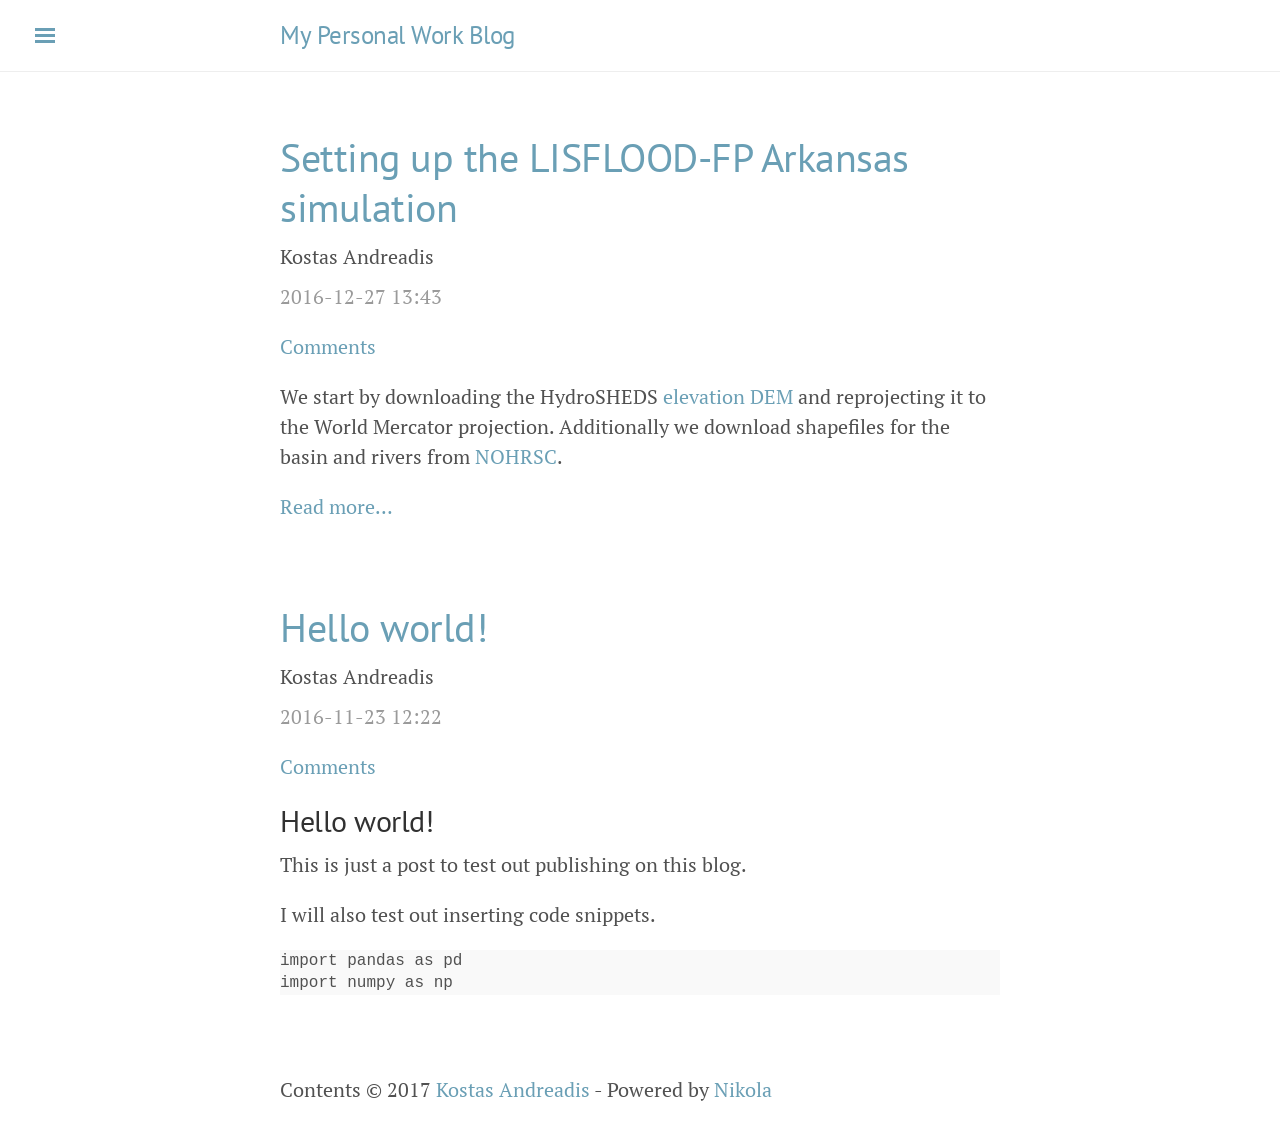
==== commit edb5b7b2: "Nikola auto commit. Source commit: 77181428a69c9f448bfcf49901fb745dca47dfba Nikola version: 7.8.3" ====
--- a/index.html
+++ b/index.html
@@ -52,6 +52,7 @@
             <p class="dateline"><a href="posts/Setting-up-the-LISFLOOD-FP-Arkansas-simulation/" rel="bookmark"><time class="post-date published dt-published" datetime="2016-12-27T13:43:00-08:00" title="2016-12-27 13:43">2016-12-27 13:43</time></a></p>
                 <p class="commentline">
         
+    <a href="posts/Setting-up-the-LISFLOOD-FP-Arkansas-simulation/#disqus_thread" data-disqus-identifier="cache/posts/setting-up-the-arkansas-lisflood-fp-simulation.html">Comments</a>
 
 
         </p>
@@ -68,6 +69,7 @@
             <p class="dateline"><a href="posts/hello-world/" rel="bookmark"><time class="post-date published dt-published" datetime="2016-11-23T12:22:58-08:00" title="2016-11-23 12:22">2016-11-23 12:22</time></a></p>
                 <p class="commentline">
         
+    <a href="posts/hello-world/#disqus_thread" data-disqus-identifier="cache/posts/hello-world.html">Comments</a>
 
 
         </p>
@@ -95,13 +97,7 @@
 
 
         
-
-
-
-
-
-        
-        <footer id="footer"><p>Contents © 2017         <a href="mailto:kandread@jpl.nasa.gov">Kostas Andreadis</a> - Powered by         <a href="https://getnikola.com" rel="nofollow">Nikola</a>         </p>
+       <script>var disqus_shortname="https-kandread-github-io";(function(){var a=document.createElement("script");a.async=true;a.src="https://"+disqus_shortname+".disqus.com/count.js";(document.getElementsByTagName("head")[0]||document.getElementsByTagName("body")[0]).appendChild(a)}());</script><footer id="footer"><p>Contents © 2017         <a href="mailto:kandread@jpl.nasa.gov">Kostas Andreadis</a> - Powered by         <a href="https://getnikola.com" rel="nofollow">Nikola</a>         </p>
             
         </footer>
 </div>
